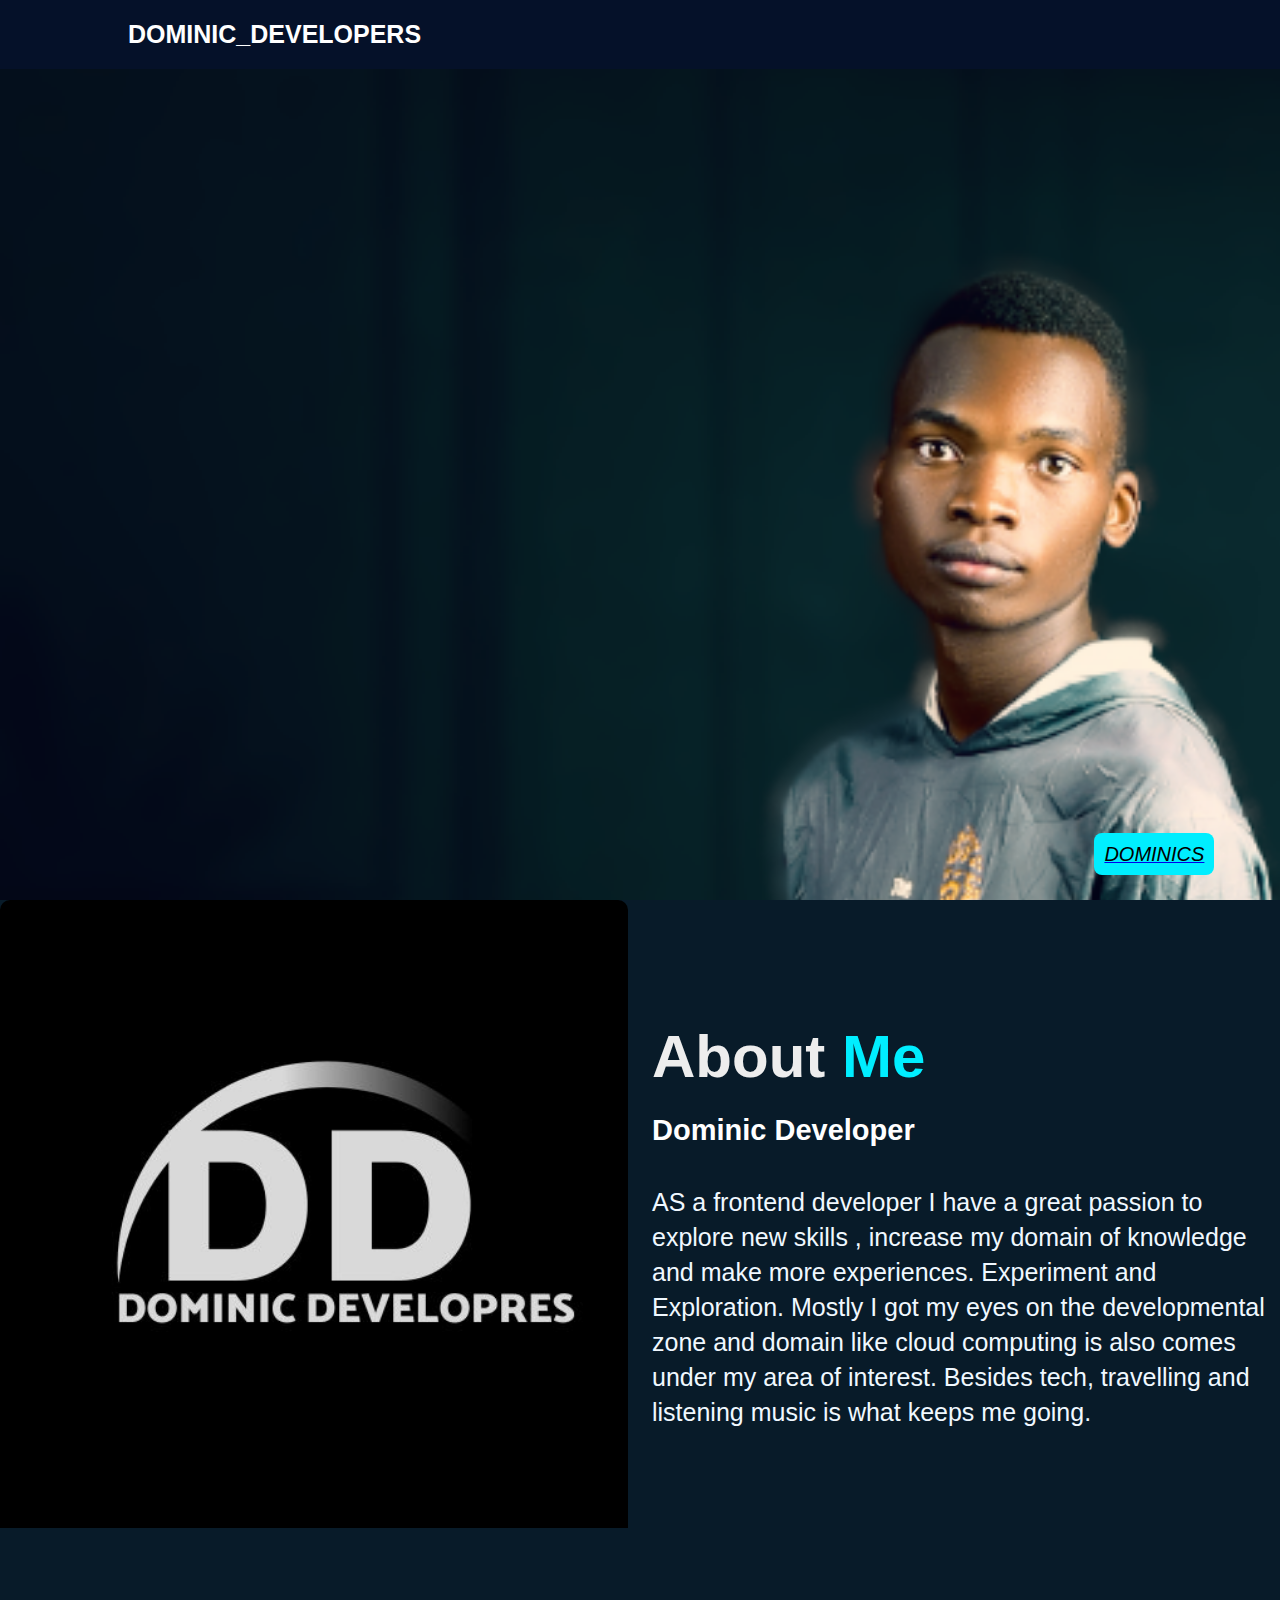
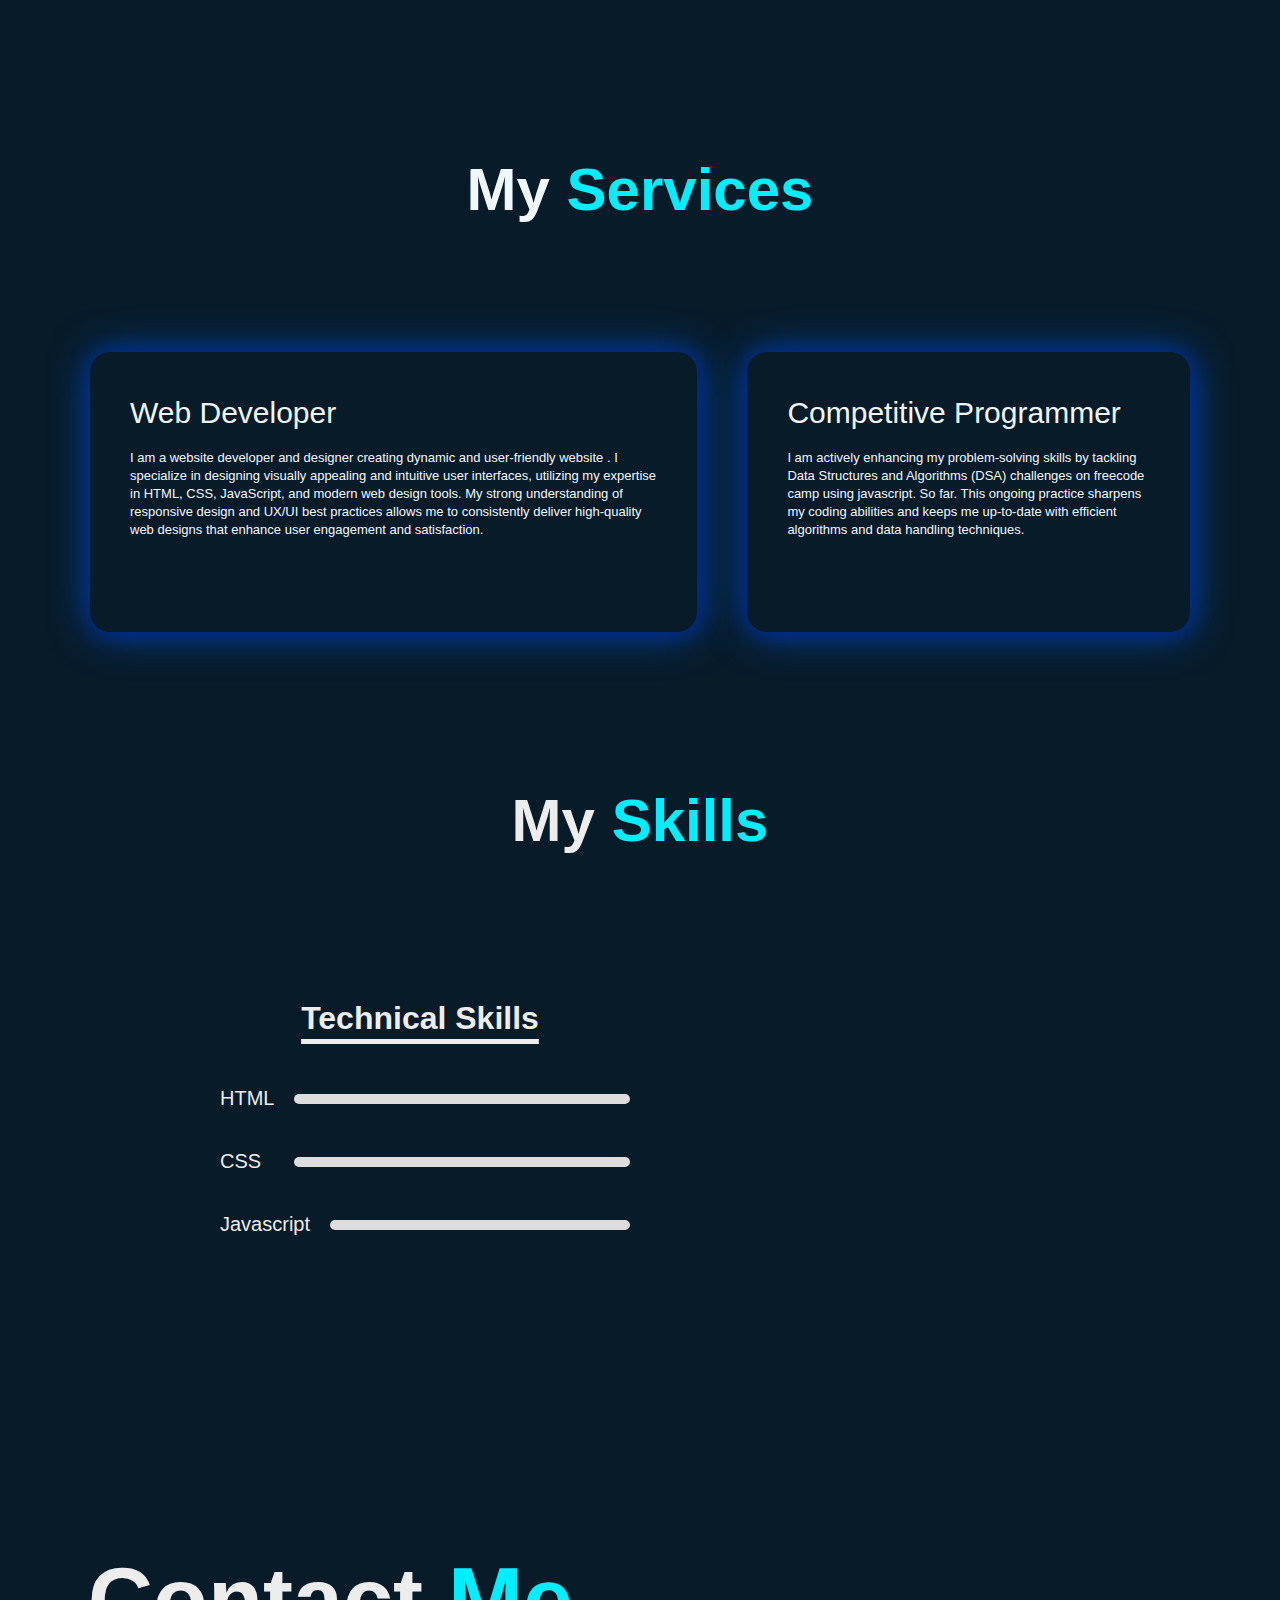
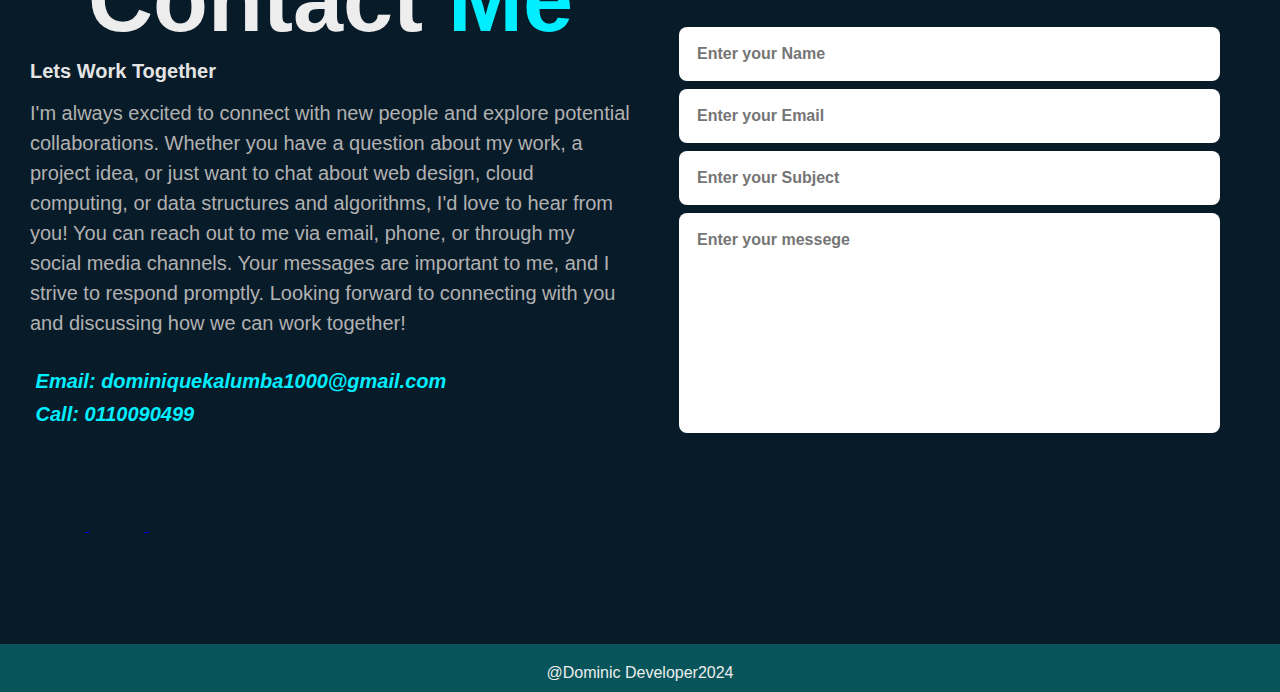
==== index.html @ 76bc1e03 "Rename bigweb.html to index.html" ====
<!DOCTYPE html>
<html lang="en">
<head>
    <meta charset="UTF-8">
    <meta name="viewport" content="width=device-width, initial-scale=1.0">
    <title>Portfolio</title>
    <link href="styles.css" rel="stylesheet">
   
    <link rel="stylesheet" href="https://cdnjs.cloudflare.com/ajax/libs/font-awesome/4.7.0/css/font-awesome.min.css">   
    
</head>
<body>
    <div id="media">
    <header class="header1">
        <a href="#" class="logo1">DOMINIC_DEVELOPERS</a>
        
        <nav class="navbar">
            <a href="#" class="top1" style="--i:1" class="active">Home</a>
            <a href="#about" style="--i:2">About</a>
            <a href="#skills" style="--i:3">Skill</a>
            <a href="#services" style="--i:5">Services</a>
            <a href="#contact" style="--i:7">Contact</a>
        </nav>
    </header>
    <section class="home">
        <div class="home-content">
            <h3>Hello, It's Me</h3>
            <h1>Dominic Kalumba</h1>
            <h3>And I'm a <span id="element">FRONTEND DEVELOPER</span></h3>
                <p>
                    I deal with web development and web designing!
                </p>
            <div class="home-sci">
                
                <a href="https://web.facebook.com/profile.php?id=61552844376816" style="--i:6"><i href="#" class="fa fa-facebook"></i> </a>
                <a href="https://www.instagram.com/dominic94772/" style="--i:7"><i href="#" class="fa fa-instagram"></i> </a>
                <a href="https://www.linkedin.com/in/dominic-kalumba-1a63a830b/" style="--i:8"><i href="#" class="fa fa-linkedin"> </i></a>
                <a href="https://x.com/dominic94966061" style="--i:10"><i href="#" class="fa fa-twitter"></i> </a>
            </div>
            <a href="https://github.com/DOMINICKALUMBA" class="btn-box">GITHUB</a>
        </div>  
    <span class="home-imgHover"></span>    
    </section>
    <section class="about" id="about">
        <div class="about-img">
            <img src="images/Black Grey Simple Modern Name Logo.jpg">
        </div>
        <div class="about-text">
            <h2>About <span>Me</span></h2>
            <h4>Dominic Developer</h4>
            <p>
            AS a frontend developer I have a great passion to explore new skills , increase my domain of knowledge and make more experiences. Experiment and Exploration. Mostly I got my eyes on the developmental zone and domain like cloud computing is also comes under my area of interest. Besides tech, travelling  and listening music is what keeps me going.
            </p>
            <a href="tiktok.com/@dominic_developers" class="btn-box">Welcome To My TikTok</a>
        </div>
    </section>
    <section class="services">
        <div class="services" id="services">
            <div class="container">
                <h1 class="sub-title">My <span>Services</span></h1>
                <div class="services-list">
                    <div>
                        <i class='bx bx-code' style='color:#00eeff' ></i>
                        <h2>Web Developer</h2>
                        <p>I am a website developer and designer creating dynamic and user-friendly website . I specialize in designing visually appealing and intuitive user interfaces, utilizing my expertise in HTML, CSS, JavaScript, and modern web design tools. My strong understanding of responsive design and UX/UI best practices allows me to consistently deliver high-quality web designs that enhance user engagement and satisfaction.</p>
                        <a href="#" class="read">Read More</a>
                    </div>
                  
                    <div>
                        <i class='bx bxl-apple' style='color:#00eeff' ></i>
                        <h2>Competitive Programmer</h2>
                        <p>I am actively enhancing my problem-solving skills by tackling Data Structures and Algorithms (DSA) challenges on freecode camp using javascript. So far. This ongoing practice sharpens my coding abilities and keeps me up-to-date with efficient algorithms and data handling techniques.</p>
                        <a href="#" class="read">Read More</a>
                    </div>
                </div>
            </div>
        </div>
    </section>
    <h1 class="sub-title">My <span>Skills</span></h1>
    <section class="skills">
        <div class="container1" id="skills">
            <h1 class="heading1">Technical Skills</h1>
            <div class="Technical-bars">
                <div class="bar"><i class='bx bxl-html5' style='color:#c95d2e'  ></i>
                    <div class="info">
                        <span>HTML</span>
                    </div>
                    <div class="progess-line html">
                        <span></span>
                    </div>
                </div>
                <div class="bar"><i class='bx bxl-css3' style='color:#147bbc'  ></i>
                    <div class="info">
                        <span>CSS</span>
                    </div>
                    <div class="progess-line css">
                        <span></span>
                    </div>
                </div>
                <div class="bar"><i class='bx bxl-javascript' style='color:#b0bc1e'  ></i>
                    <div class="info">
                        <span>Javascript</span>
                    </div>
                    <div class="progess-line javascript">
                        <span></span>
                    </div>
                </div>
               
                    <div class="progess-line cplus">
                        <span></span>
                    </div>
                </div>
            </div>
        </div>
      
    </section>
    
                       

        </div>
    </section>
    <section class="contact" id="contact">
        <div class="contact-text">
            <h2>Contact<span> Me</span></h2>
            <h4>Lets Work Together</h4>
            <p>I'm always excited to connect with new people and explore potential collaborations. Whether you have a question about my work, a project idea, or just want to chat about web design, cloud computing, or data structures and algorithms, I'd love to hear from you! You can reach out to me via email, phone, or through my social media channels. Your messages are important to me, and I strive to respond promptly. Looking forward to connecting with you and discussing how we can work together!</p>
            <div class="contact-list">
                <li><i class="bx bxs-send" style="color:#00eeff;">&nbsp;Email: dominiquekalumba1000@gmail.com</i></li>
                <li><i class="bx bxs-phone" style="color:#00eeff;">&nbsp;Call: 0110090499</i></li>
            </div>
            <div class="contact-icons">
                
                    <a href="https://web.facebook.com/profile.php?id=61552844376816" style="--i:6"><i href="#" class="fa fa-facebook"></i> </a>
                    <a href="https://www.instagram.com/dominic94772/" style="--i:7"><i href="#" class="fa fa-instagram"></i> </a>
                    <a href="https://www.linkedin.com/in/dominic-kalumba-1a63a830b/" style="--i:8"><i href="#" class="fa fa-linkedin"> </i></a>
                    <a href="https://x.com/dominic94966061" style="--i:10"><i href="#" class="fa fa-twitter"></i> </a>
                </div>
        </div>
        <div class="contact-form">
            <form action="">
                <input type="" placeholder="Enter your Name" required>
                <input type="email" placeholder="Enter your Email" required>
                <input type="" placeholder="Enter your Subject">
                <textarea name="" type="" cols="40" rows="10" placeholder="Enter your messege"required></textarea>
            <input type="submit" value="submit" class="send"> 
            </form>
        </div>
    </section>
    <div class="last-text">
        <p>@Dominic Developer2024</p>
    </div>
    <a href="#" class="top"><i class='bx bx-up-arrow-alt' style='color:#000'  >DOMINICS</i></a>
</div>
</body>
</html>
---- styles.css ----
* {
    margin: 0;
    padding: 0;
    box-sizing: border-box;
    font-family: 'poppins', sans-serif;
    scroll-behavior: smooth;
}

body {
    color: #ededed;
    background: #081b29;
}

.header1 {
    position: fixed;
    top: 0;
    width: 100%;
    padding: 20px 10%;
    background: #051129;
    display: flex;
    justify-content: space-between;
    align-items: center;
    z-index: 100;
   
}

.logo1 {
    position: relative;
    font-size: 25px;
    color: #fff;
    text-decoration: none;
    font-weight: 600;
    cursor: default;
}

.navbar a {
    display: inline-block;
    font-size: 25px;
    color: #fff;
    text-decoration: none;
    font-weight: 500;
    margin-left: 35px;
    transition: 0.3s;
    opacity: 0;
    animation: slideTop .5s ease forwards;
    animation-delay: calc(.2s * var(--i));
}

.navbar a:hover {
    color: #0ef;
    font-size: 28px;
    font-weight: bold;
}

.home {
    position: relative;
    width: 100%;
    justify-content: space-between;
    height: 100vh;
    background: url(images/st3.png) no-repeat;
    background-size: cover;
    background-position: right;
    display: flex;
    align-items: center;
    padding: 70px 10% 0;
}

.home-content {
    max-width: 600px;
}

.home-content h3 {
    font-size: 32px;
    font-weight: 700;
    opacity: 0;
    animation: slideBottom 1s ease forwards;
    animation-delay: 0.7s;
}

.home-content h3 span {
    color: cyan;
}

.home-content h3:nth-of-type(2) {
    margin-bottom: 30;
    animation: slideTop 1s ease forwards;
    animation-delay: .7s;
}

.home-content h1 {
    font-size: 56px;
    font-weight: 700;
    margin: -3px 0;
    opacity: 0;
    animation: slideRight 1s ease forwards;
    animation-delay: 1s;
}

.home-content p {
    font-size: 20px;
    opacity: 0;
    animation: slideLeft 1s ease forwards;
    animation-delay: 1s;
}

.home-sci a {
    display: inline-flex;
    justify-content: center;
    align-items: center;
    width: 40px;
    height: 40px;
    background: transparent;
    border: 2px solid #0ef;
    border-radius: 50%;
    font-size: 20px;
    color: #0ef;
    text-decoration: none;
    margin: 30px 15px 30px 0;
    transition: 0.5s ease;
    opacity: 0;
    animation: slideLeft 1s ease forwards;
    animation-delay: calc(.2s * var(--i));
}

.home-sci a:hover {
    background-color: #0ef;
    color: #081b29;
    box-shadow: 0 0 20px #0ef;
}

.btn-box {
    display: inline-block;
    padding: 12px 28px;
    background: #0ef;
    border-radius: 16px;
    color: #081b29;
    letter-spacing: 1px;
    text-decoration: none;
    font-weight: bold;
    opacity: 0;
    animation: slideTop 1s ease forwards;
    animation-delay: 2s;
    box-shadow: 0 0 5px #0ef, 0 0 25px #0ef;
}

.btn-box:hover {
    box-shadow: 0 0 5px cyan, 0 0 25px cyan, 0 0 50px cyan, 0 0 100px cyan, 0 0 200px cyan;
}

.about{
    display: grid;
    grid-template-columns: repeat(2,1fr);
     justify-content: center; 
    align-items: center;
    flex-direction: column; 
    gap: 1.5rem;
    /*padding-bottom: 6rem; */
}
.about-img img{
    padding-bottom: 20%;
    max-width: 630px;
    height: auto;
    width: 100%;
    border-radius: 10px;
}
.about-text h2{
    font-size: 60px;

}
.about-text h2 span{
    color: #0ef;

}
.about-text h4 {
    font-size: 29px;
    font-weight: 600;
    color: white;
    line-height: 1.7;
    margin: 15px 0px 30px;
}

.about-text p{
    color: aliceblue;
    font-size: 25px;
    line-height: 1.4;
    margin-bottom: 4rem;
    padding-right: 8px;
}

.container
{
    padding: 90px;
}

#services
{
    color: aliceblue;
    font-size: 25px;
    line-height: 1.4;
    margin-bottom: 4rem;
}

.sub-title{
    text-align: center;
    font-size: 60px;
    padding-bottom: 70px;
}

.sub-title span{
    color: #0ef;
}

.services-list
{
    display: flex;
    /* grid-template-columns: repeat(auto-fit,minmax(259px,1fx)); */
    grid-gap: 50px;
    margin-top: 50px;
}
.services-list div{
    background-color: transparent;
    padding: 40px;
    font-size: 13px;
    border-right: 10px;
    border-radius: 20px;
    transition: background 0.5s, transform .5s;
    box-shadow: 1px 1px 20px #012290f7, 1px 1px 40px #0053b8f7;   
}
.services-list div:hover{
    transform: translateY(-25px);
}
.services-list div i{
    font-size: 50px;
    margin-bottom: 30px;
}

.services-list div h2{
    font-size: 30px;
    font-weight: 500;
    margin-bottom: 15px;
}
.services-list div a{
    text-decoration: none;
    color: black;
    font-size: 12px;
    margin-top: 12px;
    display: inline-block;
}
.read
{
    display: inline-block;
    background: #0ef;
    padding: 12px 28px;
    border-radius: 40px;
    font-size: 16px;
    color: #081b29;
    letter-spacing: 1px;
    text-decoration: none;
    font-weight: 600;
    opacity: 0;
    animation: slideTop 1s ease forwards;
    animation-delay: 2s;
    box-shadow: 0 0 5px #0ef, 0 0 25px #0ef; 
}
.read:hover
{
    background-color: #0ef;
    color: #081b29;
    box-shadow: 0 0 5px cyan, 0 0 25px cyan, 0 0 50px cyan, 0 0 100px cyan, 0 0 200px cyan;
}

section{
    display: flex;
    flex-wrap: wrap;
}

@keyframes showText
{
    100%{
        opacity: 1;
    }
}



@keyframes animate-bars
{
    100%{
        stroke-dashoffset: -1;
    }
}
.path
{
    stroke-width: 10;
    stroke: #0ef;
    fill: transparent;
    stroke-dasharray: 502;
    stroke-dashoffset: 502;
    stroke-linecap: round;
}


section{
    display: flex;
    flex-wrap: wrap;

}

@keyframes slideRight {
    0% {
        transform: translateX(-100px);
        opacity: 0;
    }

    100% {
        transform: translateX(0px);
        opacity: 1;
    }
}

@keyframes slideLeft {
    0% {
        transform: translateX(100px);
        opacity: 0;
    }

    100% {
        transform: translateX(0px);
        opacity: 1;
    }
}

@keyframes slideTop {
    0% {
        transform: translateY(100px);
        opacity: 0;
    }

    100% {
        transform: translateY(0px);
        opacity: 1;
    }
}

@keyframes slideBottom {
    0% {
        transform: translateY(-100px);
        opacity: 0;
    }

    100% {
        transform: translateY(0px);
        opacity: 1;
    }
}


.container1{
    width: 600px;
    height: 500px;
    padding: 75px 90px;
    margin-left: 120px;
}

.heading1{
    text-align: center;
    text-decoration: underline;
    text-underline-offset: 10px;
    text-decoration-thickness: 5px;
    margin-bottom: 50px;
}

.Technical-bars .bar {
    display: flex;
    align-items: center;
    margin-bottom: 15px;
    margin-top: 40px;
}

.Technical-bars .bar .info {
    flex: 1;
    display: flex;
    align-items: center;
}

.Technical-bars .bar .info span {
    margin-left: 10px;
    font-size: 20px;
}

.Technical-bars .bar .progess-line {
    position: relative;
    width: 80%;
    height: 10px;
    background: #ddd;
    border-radius: 5px;
    overflow: hidden;
    margin-left: 20px;
}

.Technical-bars .bar .progess-line span {
    display: block;
    height: 100%;
    background: #00eeff;
    width: 0;
    animation: loadProgress 2s forwards;
}

.Technical-bars .bar .progess-line.html span {
    background: #c95d2e;
}

.Technical-bars .bar .progess-line.css span {
    background: #147bbc;
}

.Technical-bars .bar .progess-line.javascript span {
    background: #b0bc1e;
}

.Technical-bars .bar .progess-line.react span {
    background: #69bcbc;
}

.Technical-bars .bar .progess-line.cplus span {
    background: rgba(0, 0, 255, 0.551);
}

@keyframes loadProgress {
    from { width: 0; }
    to { width: 80%;  }
}
.radial-bar .percentage
{
    position: absolute;
    top: 50%;
    left: 50%;
    transform: translate(-50%, -50%);
    font-size: 17px;
    font-weight: 500;
    animation: showText 0.5s 1s linear forwards;
    opacity: 0;
}

.radial-bar .about-text{
    width: 100%;
    position: absolute;
    text-align: center;
    left: 50%;
    bottom: -5px;
    transform: translateX(-50px);
    font-size: 17px;
    font-weight: 500;
    animation: showText 0.5s 1s linear forwards;
    opacity: 0;
}

.main-text
{
    padding-top: 130px;
    margin-top: 150px;
}

.main-text h2{
    font-size: 60px;
    line-height: 1;
    text-align: center;
}
.main-text h2 span{
    color: #00eeff;
}


.row{
    position: relative;
    overflow: hidden;
    border-radius: 8px;
    cursor: pointer;
    margin-right: 40px;
    margin-bottom: 150px;
}

.row img{
  border-radius: 8px;
    display: block;
    transition: transform 0.5s;
   width: 100%;}


.row:hover img{
    transform: scale(1,1);
}
.row:hover .layer{
    height: 100%;
}
.contact
{
    display: grid;
    grid-template-columns: repeat(2,1fr);
    align-items: center;
    gap: 3rem;
    padding-left: 30px;
    margin-top: 130px;
}
.contact-text h2{
    font-size: 90px;
    line-height: 1;
    text-align: center;
}
.contact-text h2 span
{
    color: #00eeff;
}
.contact-text h4{
    margin: 15px 0;
    color: rgb(228,228,228);
    font-size: 20px;
    font-weight: 600;   
}
.contact-text p{
    color: rgb(177,177,177);
    font-size: 20px;
    line-height: 30px;
    margin-bottom: 2rem;
}
.contact-list{
    margin-bottom: 3rem;
}
.contact-list li{
    margin-bottom: 10px;
    display: block;
}
.contact-list i{
    display: inline-block;
    color: #00eeff;
    font-size: 20px;
    font-weight: 600;
    transition: all .40s ease;
}
.contact-list li a:hover{
    transform: scale(1.01)translateY(-5px);
    color: #00eeff;
}
.contact-icons i{
    display: inline-flex;
    justify-content: center;
    align-items: center;
    width: 40px;
    height: 40px;
    background: transparent;
    border: 2px solid #00eeff;
    border-radius: 50%;
    font-size: 20px;
    color: #0ef;
    text-decoration: none;
    margin: 30px 15px 30px 0;
    transition: 0.5s ease;
    opacity: 0;
    animation: slideLeft 1s ease forwards;
    animation-delay: calc(0.2s * var(--i));
}
.contact-icons i:hover{
    background: #0ef;
    color: #000;
    box-shadow: 0 0 20px #0ef;
}
.contact-form form{
    position: relative;
}
.contact-form form input,form textarea{
    border: none;
    outline: none;
    width: 90%;
    padding: 18px;
    background: white;
    color: #000;
    font-size: 1rem;
    font-weight: 600;
    margin-bottom: 0.5rem;
    border-radius: 0.5rem;
}
.contact-form form .send{
    display: inline-block;
    background: #0ef;
    padding: 14px 60px;
    border-radius: 40px;
    font-size: 18px;
    color: #081b29;
    letter-spacing: 1px;
    text-decoration: none;
    font-weight: 600;
    opacity: 0;
    animation: slideTop 1s ease forwards;
    animation-delay: 2s;
    box-shadow: 0 0 5px #0ef, 0 0 25px #0ef; 
}
.contact-form textarea
{
   resize: none;
   height: 220px;
}
.contact-form form .send:hover
{
    background-color: #0ef;
    color: #081b29;
    box-shadow: 0 0 5px cyan, 0 0 25px cyan, 0 0 50px cyan, 0 0 100px cyan, 0 0 200px cyan;
}

.last-text p
{
    width: 100%;
    text-align: center;
    padding: 20px ;
    background: rgb(7,85,91);
    font-weight: 300;
    margin-top: 70px;
    height: 3em;
}
.top
{
    position: fixed;
    bottom: 2.1rem;
    right: 4.1rem;
}
.top i{
    color: #000;
    background: #0ef;
    font-size: 20px;
    padding: 10px;
    border-radius: 0.5rem;  
}




/* Add Media Queries for Mobile Devices */
@media (max-width: 768px) {
    .header1 {
        padding: 1px 5%;
    }

    .logo1 {
        font-size: 12px;
    }

    .navbar a {
        font-size: 20px;
        margin-left: 20px;
    }

    .home {
        flex-direction: column;
        align-items: center;
        padding: 50px 5%;
    }

    .home-content h3 {
        font-size: 24px;
    }

    .home-content h1 {
        font-size: 40px;
    }

    .home-content p {
        font-size: 16px;
    }

    .home-sci a {
        width: 30px;
        height: 30px;
        font-size: 16px;
        margin: 20px 10px 20px 0;
    }

    .btn-box {
        padding: 10px 20px;
        font-size: 16px;
    }

    .about {
        grid-template-columns: 1fr;
        gap: 1rem;
    }

    .about-text h2 {
        font-size: 40px;
    }

    .about-text h4 {
        font-size: 20px;
    }

    .about-text p {
        font-size: 18px;
    }

    .container {
        padding: 50px;
    }

    .sub-title {
        font-size: 40px;
    }

    .services-list {
        flex-direction: column;
    }

    .services-list div {
        margin-bottom: 20px;
    }

    .contact {
        grid-template-columns: 1fr;
        padding-left: 10px;
    }

    .contact-text h2 {
        font-size: 60px;
    }

    .contact-text h4,
    .contact-text p {
        font-size: 18px;
    }

    .contact-form form input,
    .contact-form form textarea {
        width: 100%;
        padding: 15px;
    }

    .contact-form textarea {
        height: 150px;
    }

    .container1 {
        width: 100%;
        padding: 50px;
        margin-left: 0;
    }

    .Technical-bars .bar .info span {
        font-size: 18px;
    }

    .Technical-bars .bar .progess-line {
        width: 70%;
    }

    .contact-icons i {
        width: 30px;
        height: 30px;
        font-size: 16px;
        margin: 20px 10px 20px 0;
    }

    .main-text h2 {
        font-size: 40px;
    }

    .contact-list i {
        font-size: 16px;
    }

    .contact-list li {
        font-size: 18px;
    }

    .row {
        margin-right: 0;
        margin-bottom: 20px;
    }

    .last-text p {
        font-size: 16px;
    }

    .top {
        bottom: 1.5rem;
        right: 2.5rem;
    }

    .top i {
        font-size: 16px;
        padding: 8px;
    }
}
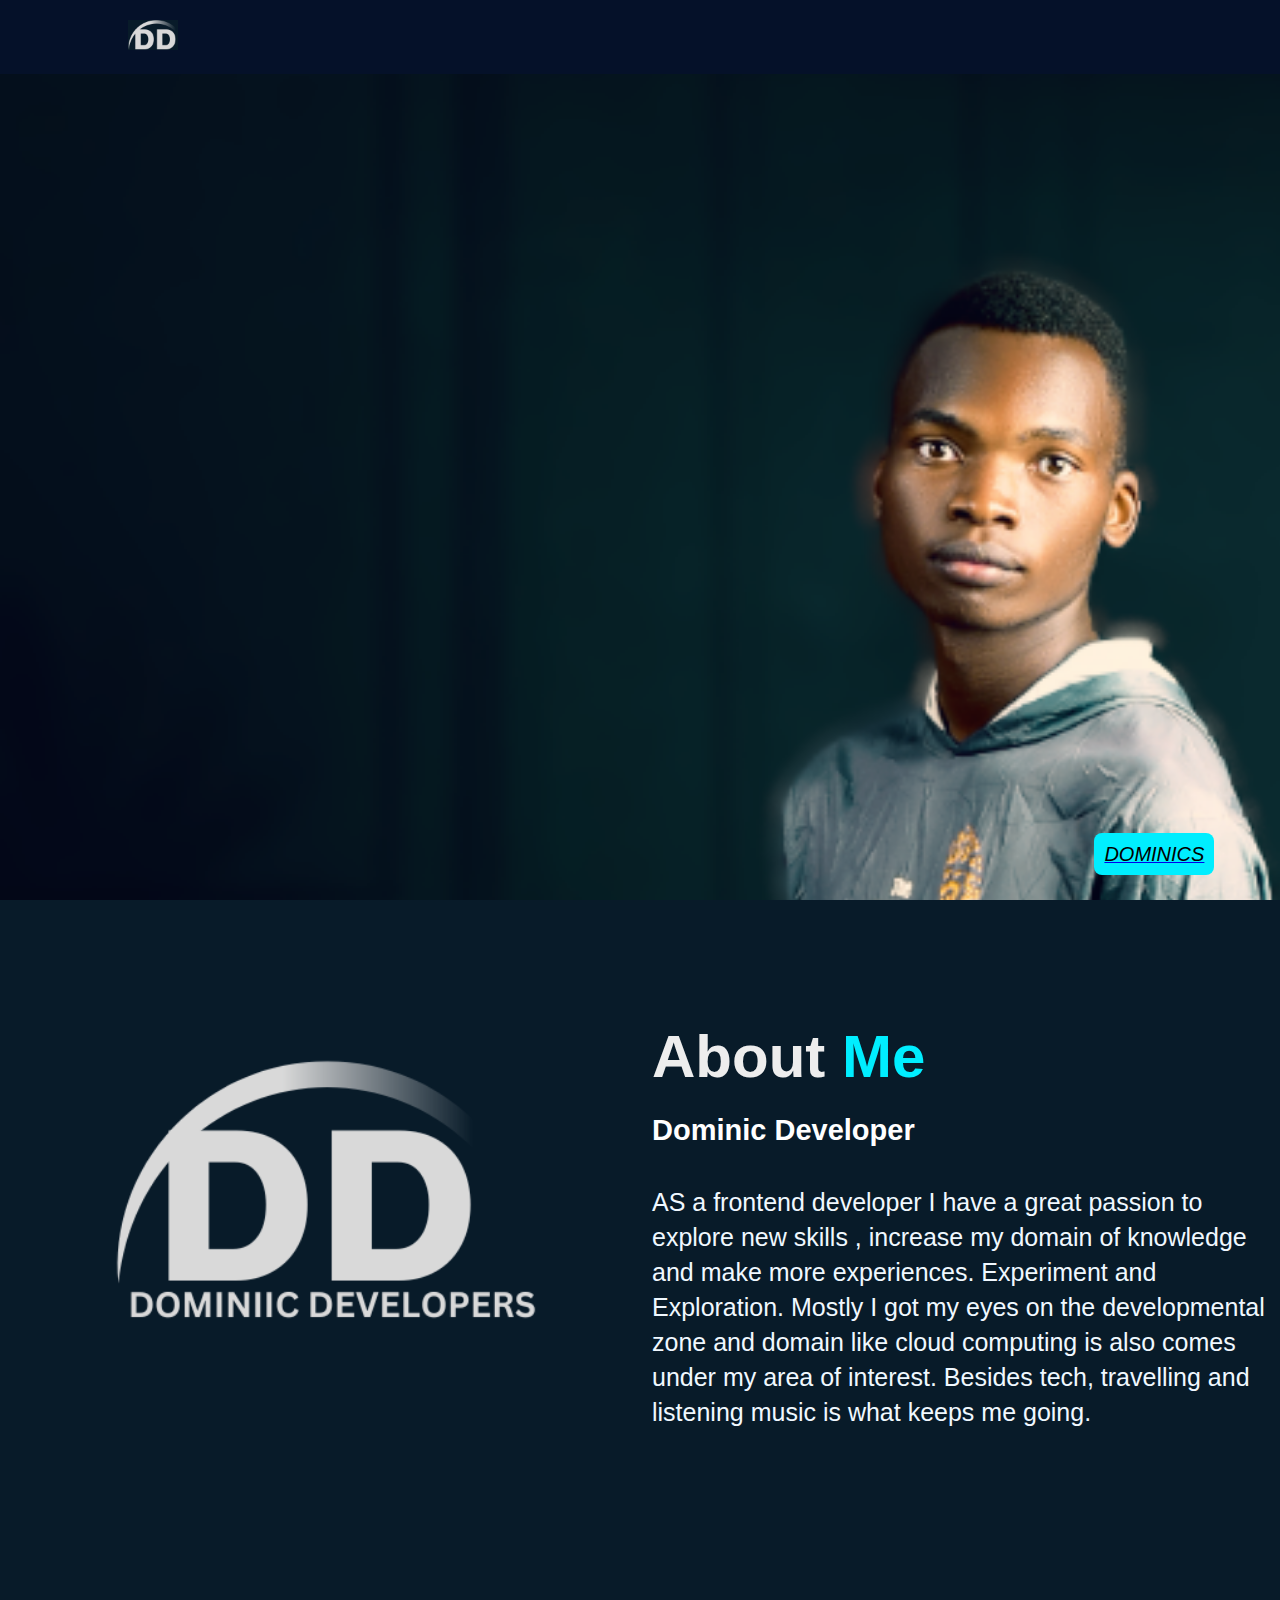
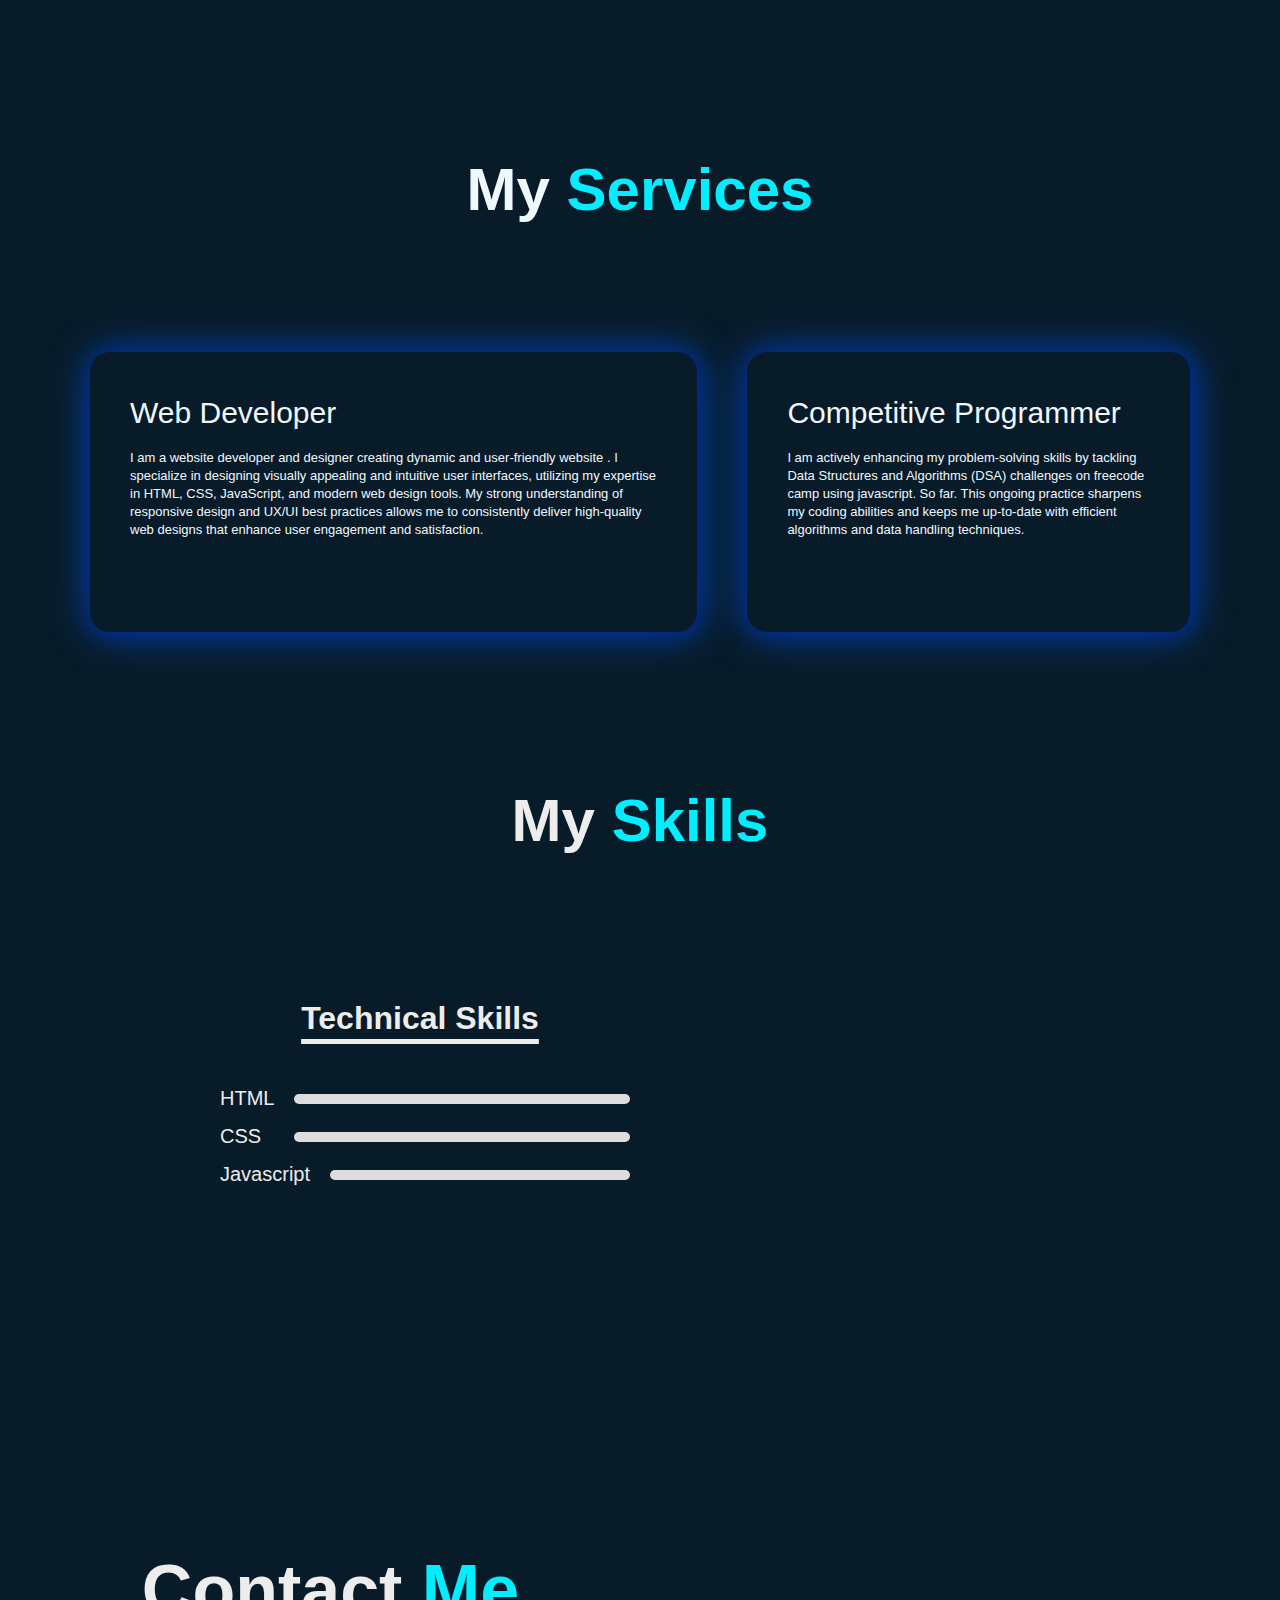
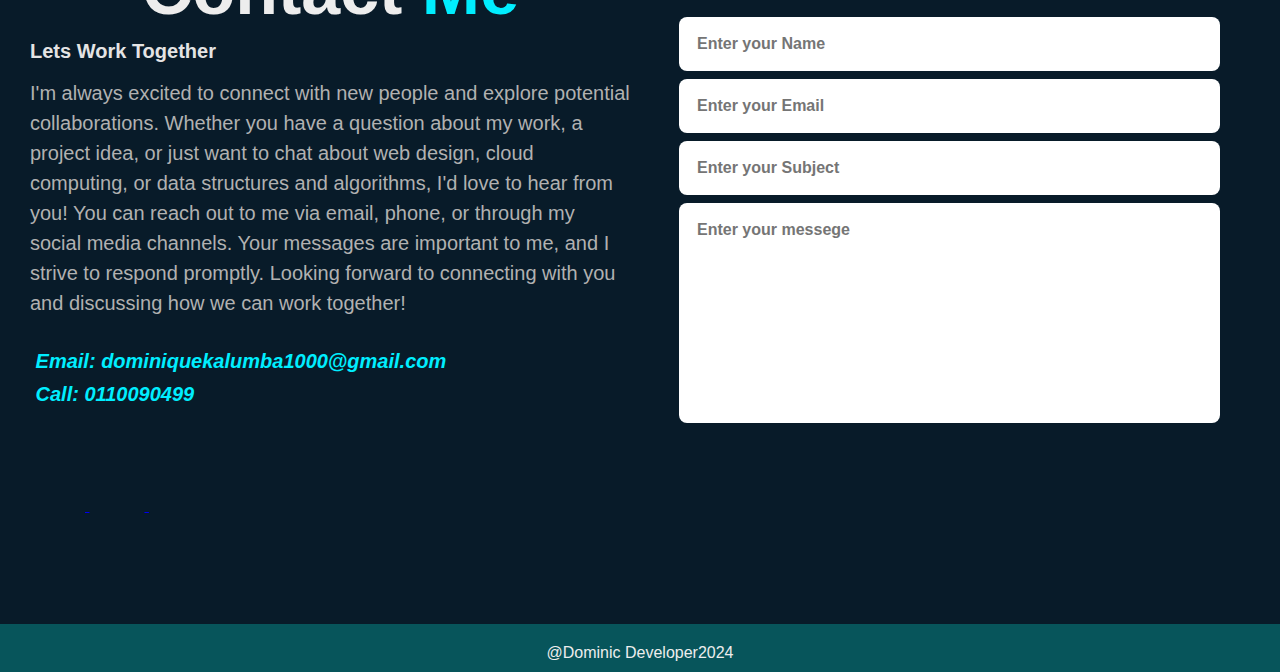
==== commit 0f54b6f3: "aligning the navbars to make it responisive on mobile phone" ====
--- a/index.html
+++ b/index.html
@@ -12,7 +12,7 @@
 <body>
     <div id="media">
     <header class="header1">
-        <a href="#" class="logo1">DOMINIC_DEVELOPERS</a>
+        <a href="#" class="logo1"><img src="images/prologo.png" height="30px"></a>
         
         <nav class="navbar">
             <a href="#" class="top1" style="--i:1" class="active">Home</a>
@@ -43,7 +43,7 @@
     </section>
     <section class="about" id="about">
         <div class="about-img">
-            <img src="images/Black Grey Simple Modern Name Logo.jpg">
+            <img src="images/prologo2.png">
         </div>
         <div class="about-text">
             <h2>About <span>Me</span></h2>
@@ -121,7 +121,7 @@
     </section>
     <section class="contact" id="contact">
         <div class="contact-text">
-            <h2>Contact<span> Me</span></h2>
+            <h2 style="font-size: 70px;">Contact<span> Me</span></h2>
             <h4>Lets Work Together</h4>
             <p>I'm always excited to connect with new people and explore potential collaborations. Whether you have a question about my work, a project idea, or just want to chat about web design, cloud computing, or data structures and algorithms, I'd love to hear from you! You can reach out to me via email, phone, or through my social media channels. Your messages are important to me, and I strive to respond promptly. Looking forward to connecting with you and discussing how we can work together!</p>
             <div class="contact-list">
--- a/styles.css
+++ b/styles.css
@@ -26,10 +26,6 @@
 
 .logo1 {
     position: relative;
-    font-size: 25px;
-    color: #fff;
-    text-decoration: none;
-    font-weight: 600;
     cursor: default;
 }
 
@@ -374,7 +370,7 @@
     display: flex;
     align-items: center;
     margin-bottom: 15px;
-    margin-top: 40px;
+    margin-top: 0;
 }
 
 .Technical-bars .bar .info {
@@ -632,16 +628,15 @@
 
 
 
-
 /* Add Media Queries for Mobile Devices */
 @media (max-width: 768px) {
     .header1 {
-        padding: 1px 5%;
-    }
-
-    .logo1 {
-        font-size: 12px;
-    }
+        padding: 10px 5%;
+    }
+
+    /*.logo1 {
+       
+    }*/
 
     .navbar a {
         font-size: 20px;
@@ -656,6 +651,7 @@
 
     .home-content h3 {
         font-size: 24px;
+        margin-top: 20px;
     }
 
     .home-content h1 {
@@ -696,11 +692,12 @@
     }
 
     .container {
-        padding: 50px;
+        padding: 15px;
     }
 
     .sub-title {
         font-size: 40px;
+        text-align: left;
     }
 
     .services-list {
@@ -714,10 +711,11 @@
     .contact {
         grid-template-columns: 1fr;
         padding-left: 10px;
+        margin-top: -10rem;
     }
 
     .contact-text h2 {
-        font-size: 60px;
+        font-size: 30px;
     }
 
     .contact-text h4,
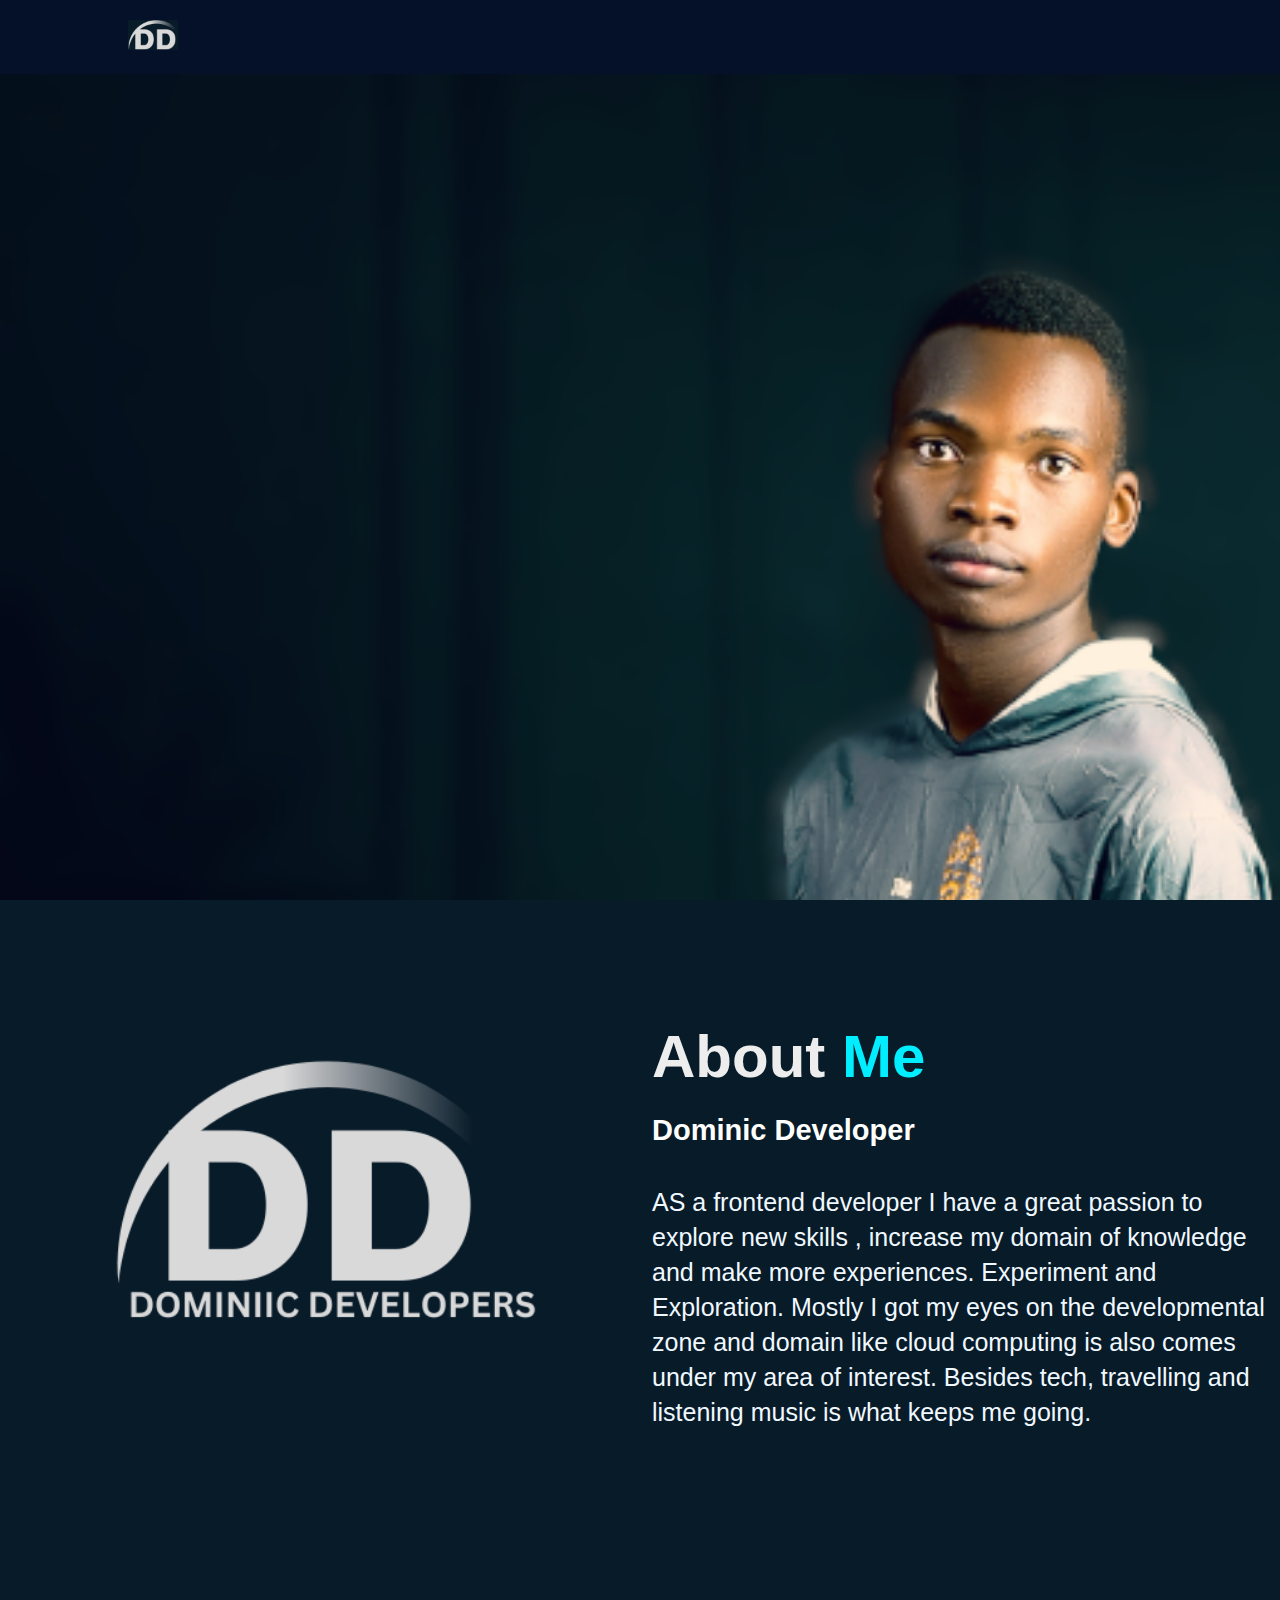
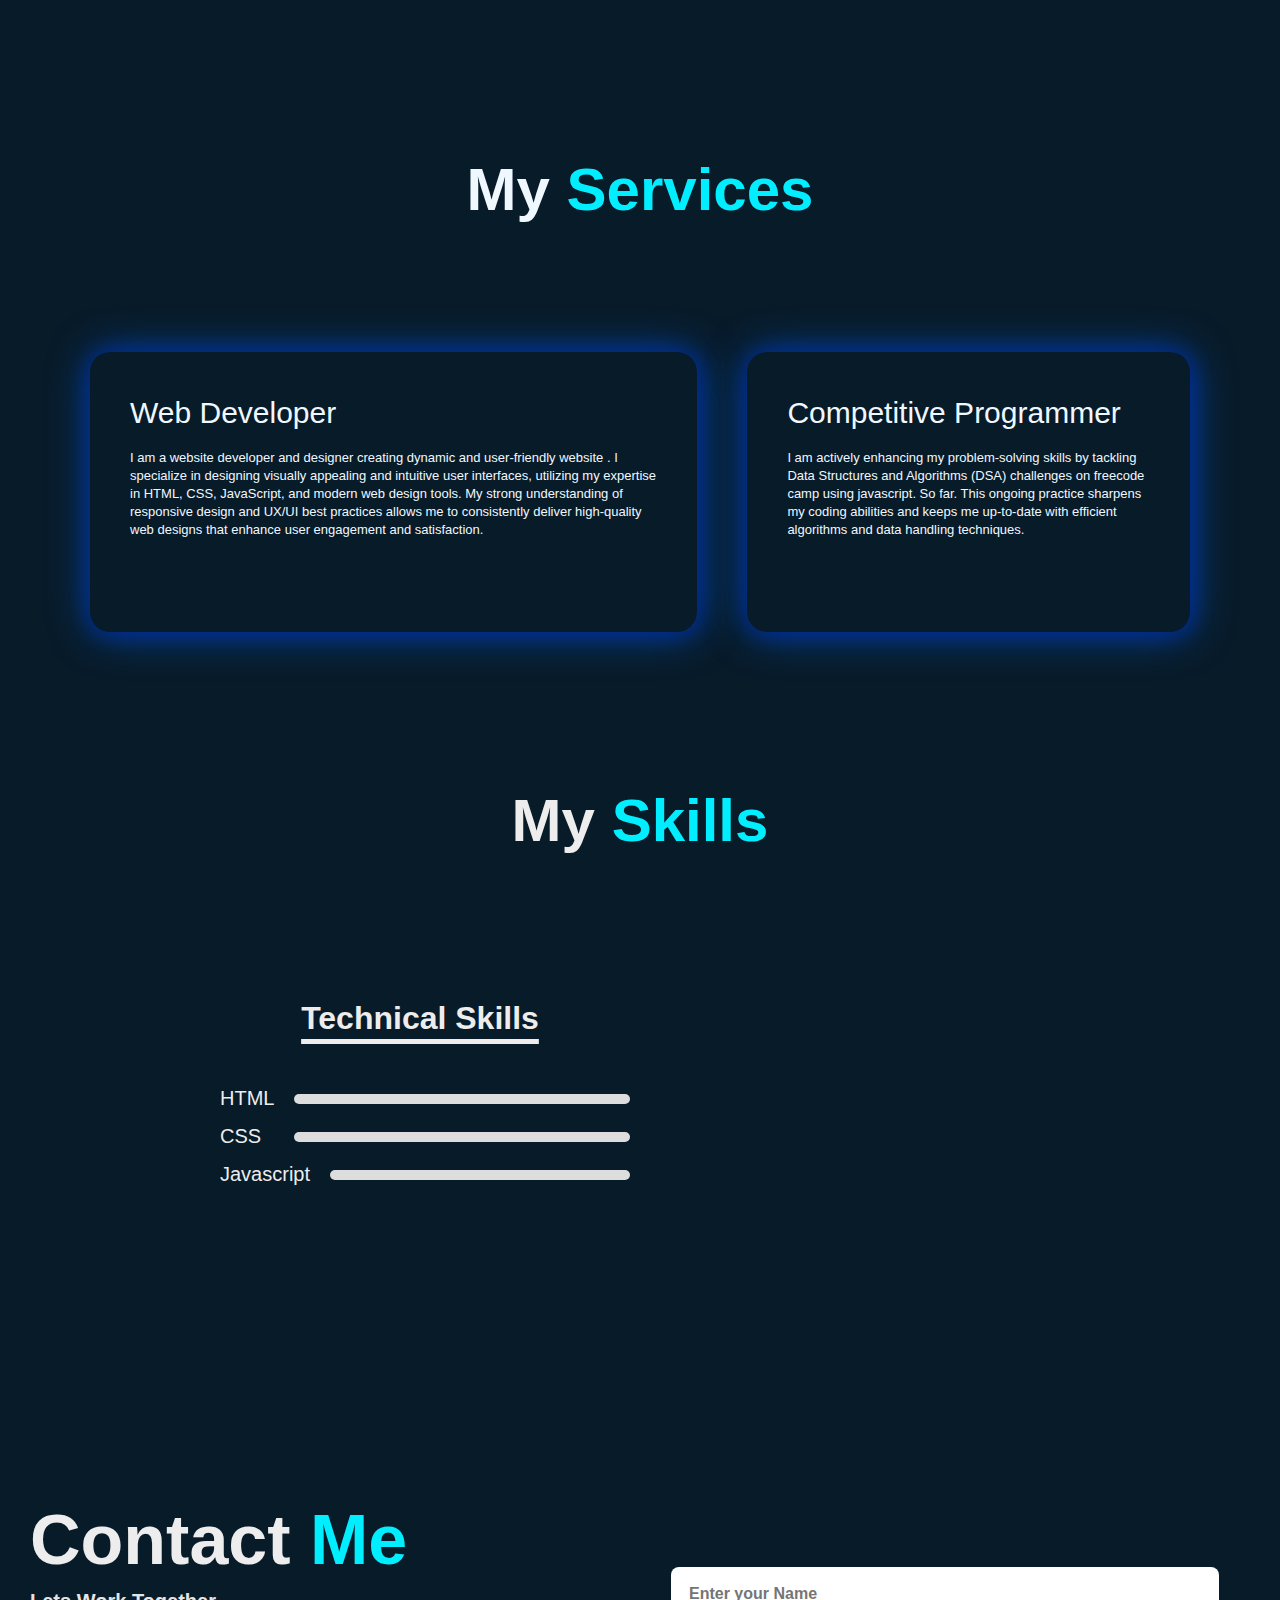
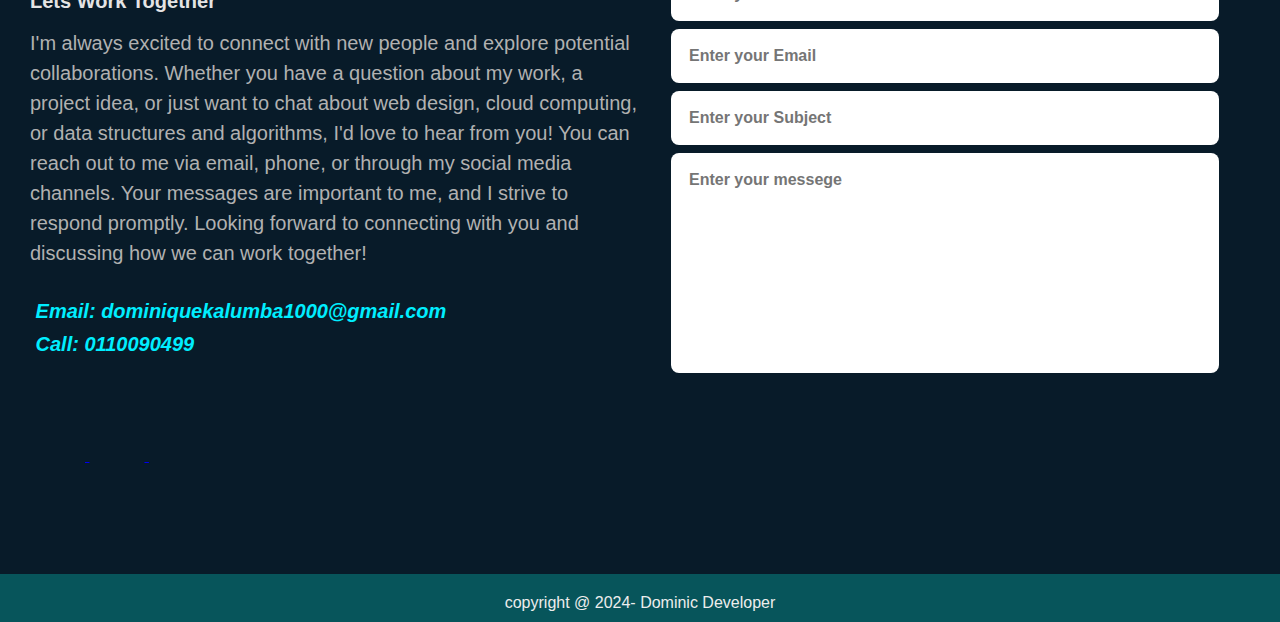
==== commit 967938df: "making the website more responsive on phone" ====
--- a/index.html
+++ b/index.html
@@ -20,7 +20,9 @@
             <a href="#skills" style="--i:3">Skill</a>
             <a href="#services" style="--i:5">Services</a>
             <a href="#contact" style="--i:7">Contact</a>
+           
         </nav>
+       
     </header>
     <section class="home">
         <div class="home-content">
@@ -147,9 +149,9 @@
         </div>
     </section>
     <div class="last-text">
-        <p>@Dominic Developer2024</p>
+        <p>copyright @ 2024- Dominic Developer</p>
     </div>
-    <a href="#" class="top"><i class='bx bx-up-arrow-alt' style='color:#000'  >DOMINICS</i></a>
+  
 </div>
 </body>
 </html>
--- a/styles.css
+++ b/styles.css
@@ -41,6 +41,7 @@
     animation: slideTop .5s ease forwards;
     animation-delay: calc(.2s * var(--i));
 }
+
 
 .navbar a:hover {
     color: #0ef;
@@ -494,14 +495,14 @@
     display: grid;
     grid-template-columns: repeat(2,1fr);
     align-items: center;
-    gap: 3rem;
+    gap: 2rem;
     padding-left: 30px;
-    margin-top: 130px;
+    margin-top: 80px;
 }
 .contact-text h2{
-    font-size: 90px;
+    font-size: 50px;
     line-height: 1;
-    text-align: center;
+    text-align: left;
 }
 .contact-text h2 span
 {
@@ -638,6 +639,8 @@
        
     }*/
 
+    
+
     .navbar a {
         font-size: 20px;
         margin-left: 20px;
@@ -716,6 +719,7 @@
 
     .contact-text h2 {
         font-size: 30px;
+        text-align: left;
     }
 
     .contact-text h4,
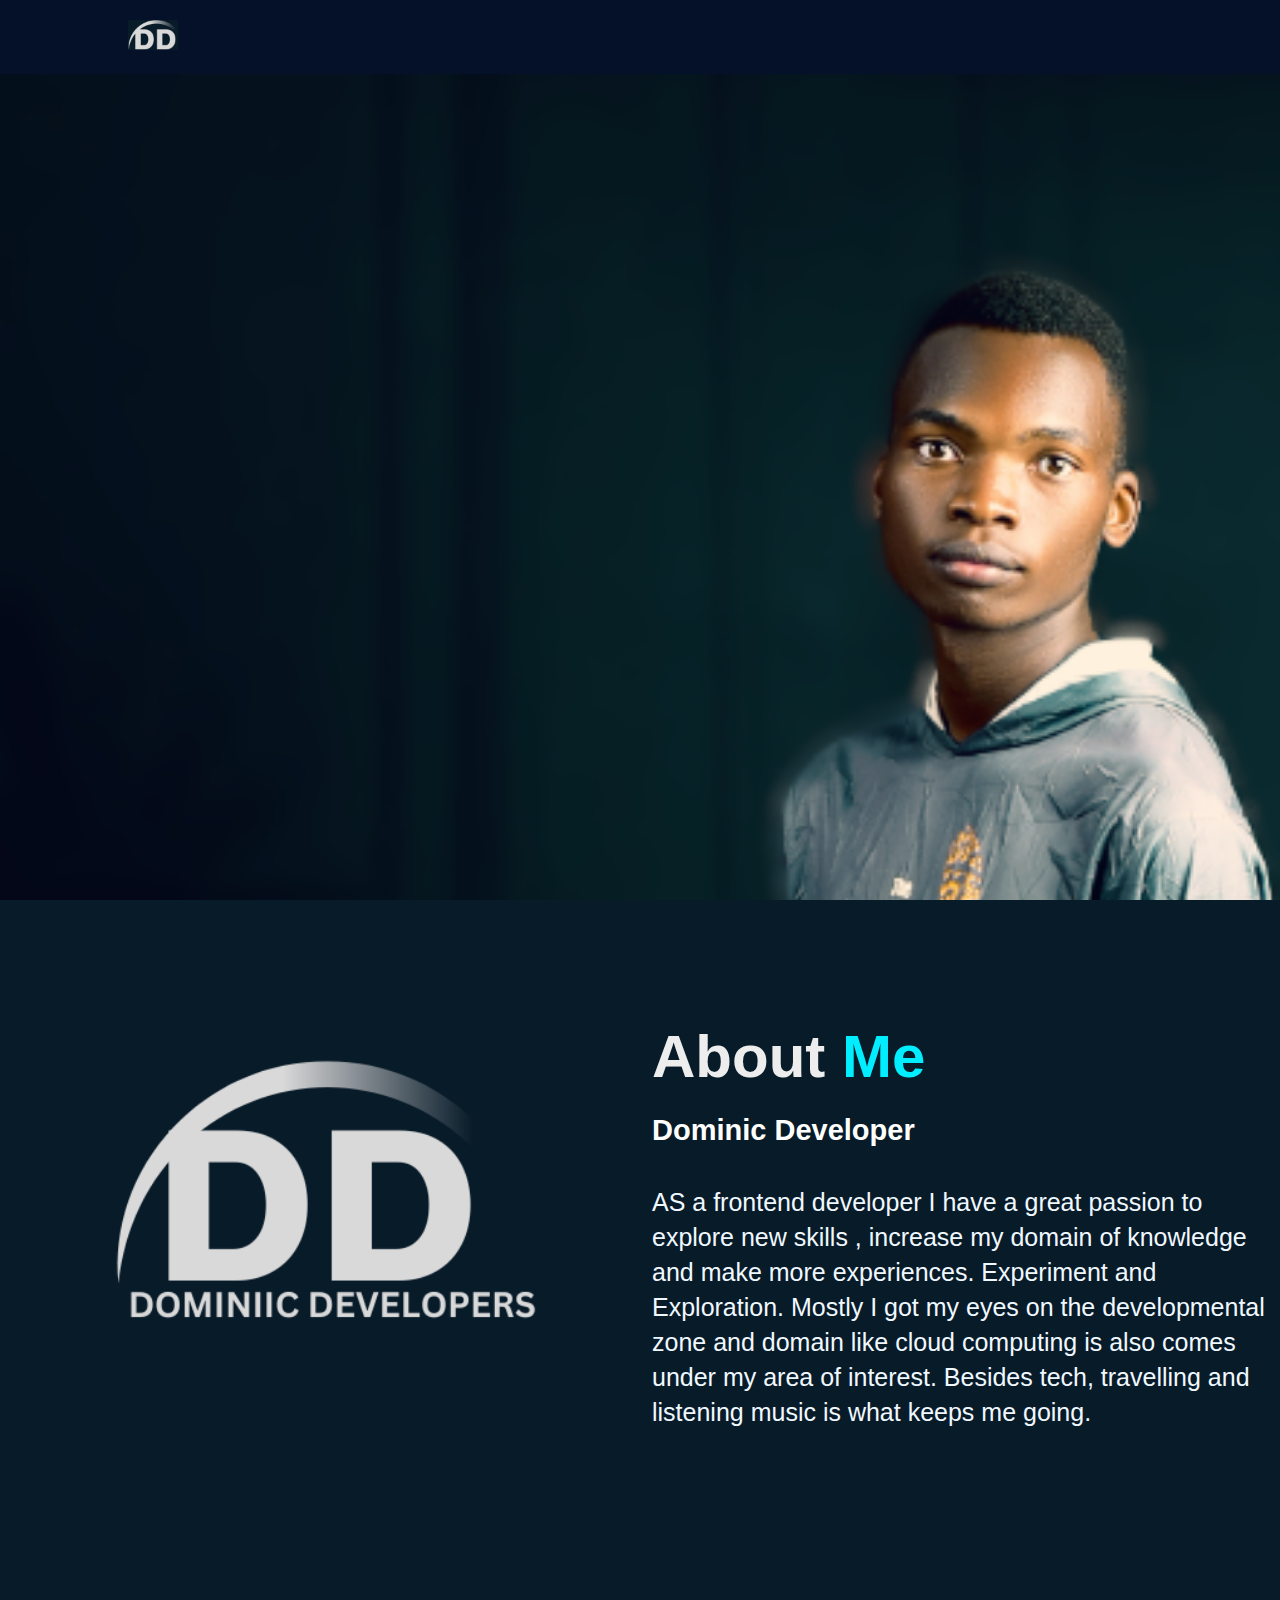
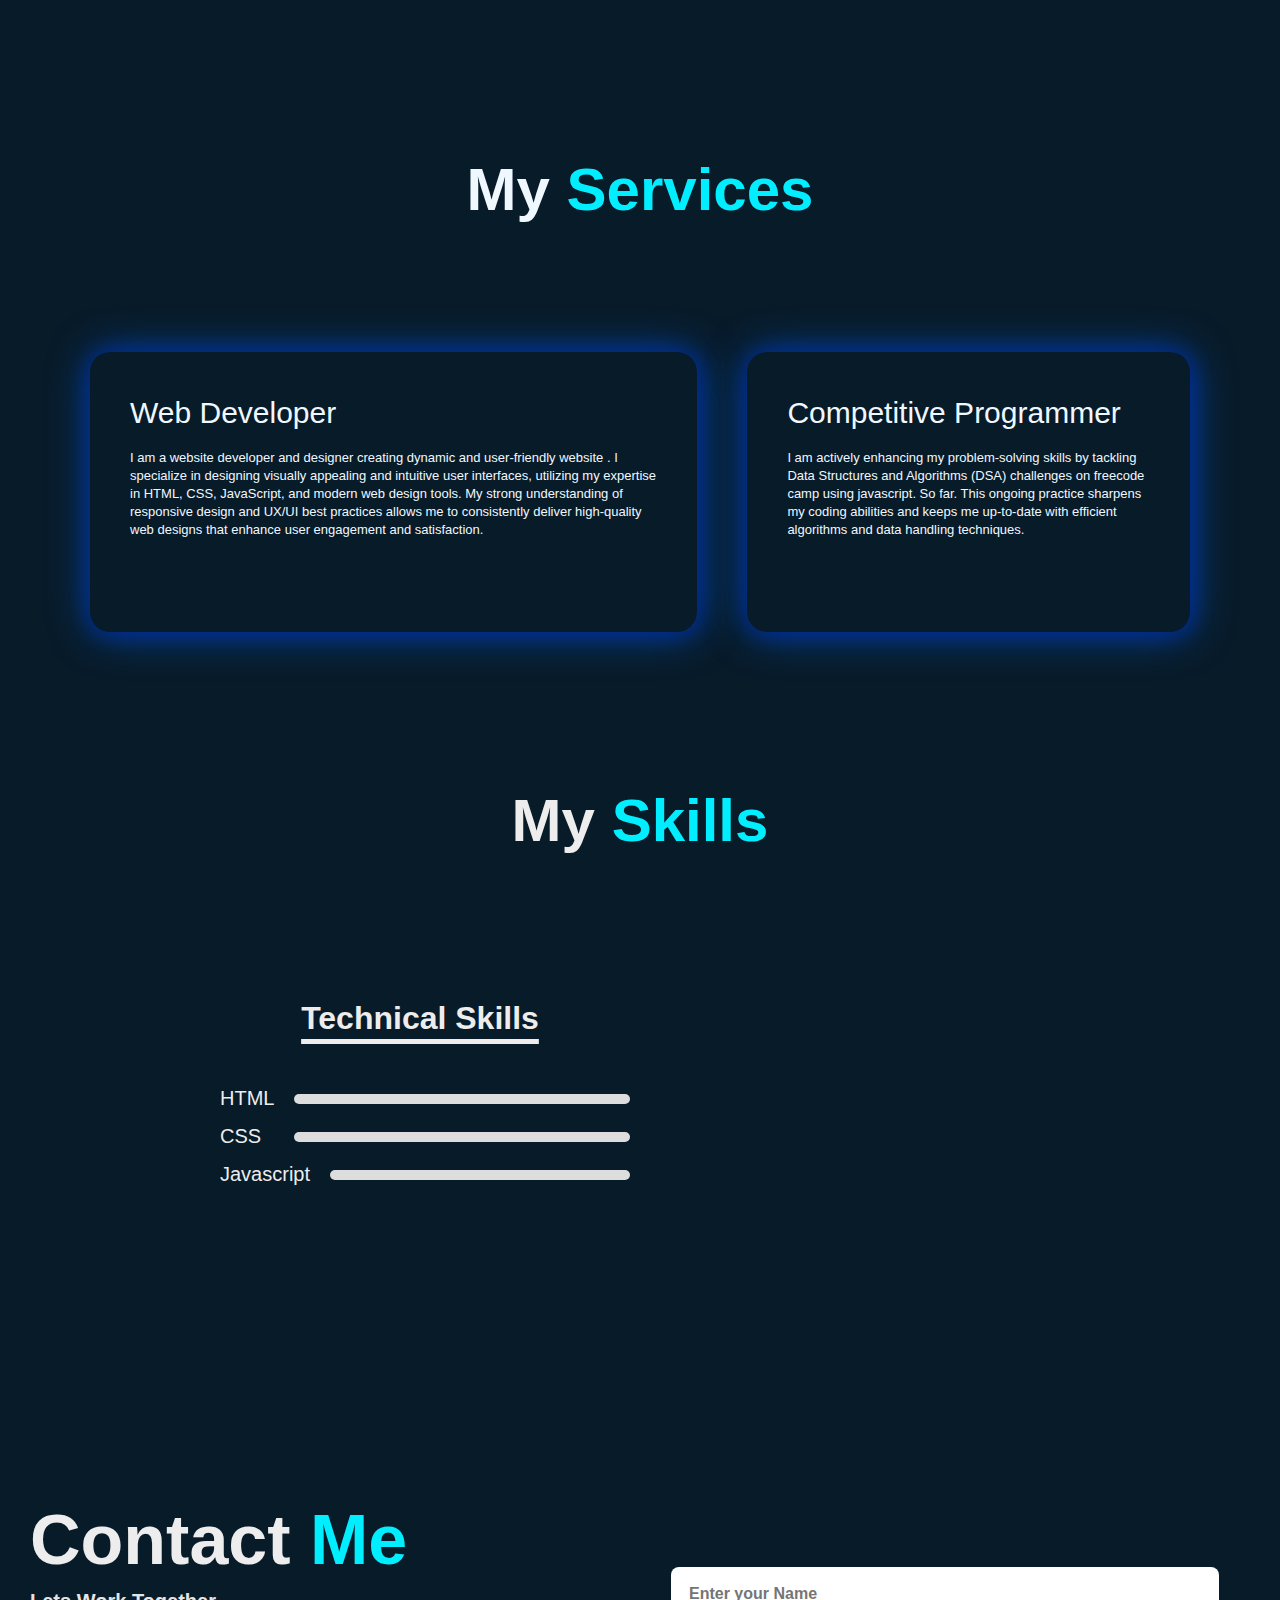
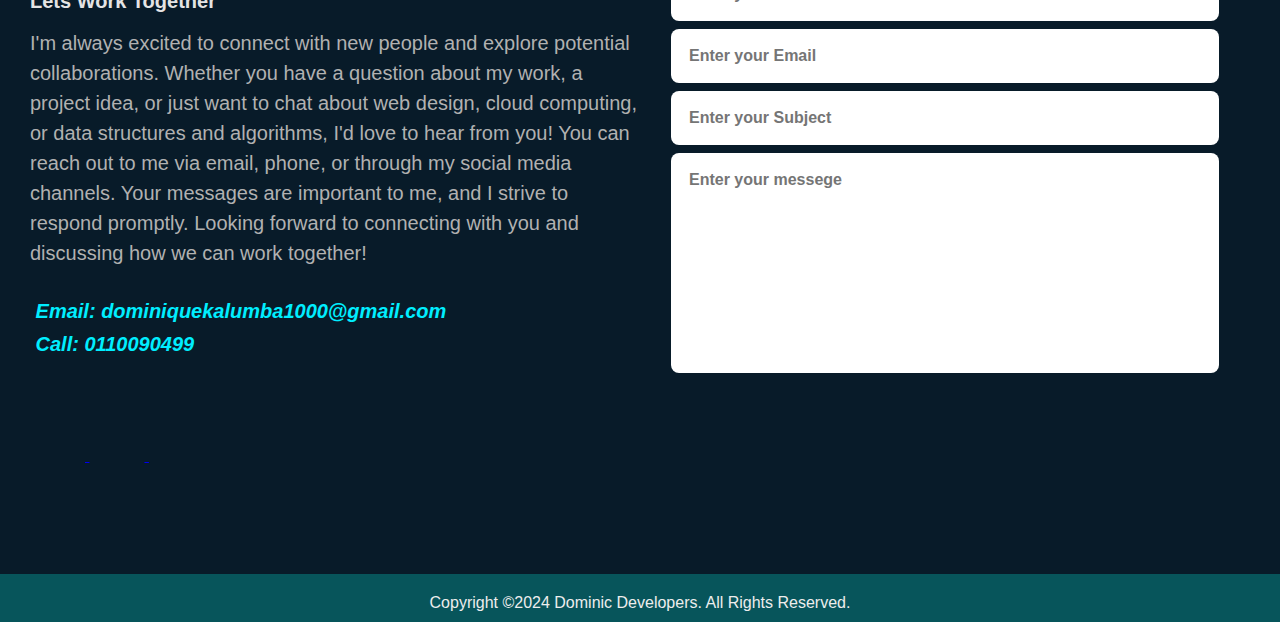
==== commit 227c6089: "updating the footer" ====
--- a/index.html
+++ b/index.html
@@ -34,12 +34,12 @@
                 </p>
             <div class="home-sci">
                 
-                <a href="https://web.facebook.com/profile.php?id=61552844376816" style="--i:6"><i href="#" class="fa fa-facebook"></i> </a>
-                <a href="https://www.instagram.com/dominic94772/" style="--i:7"><i href="#" class="fa fa-instagram"></i> </a>
-                <a href="https://www.linkedin.com/in/dominic-kalumba-1a63a830b/" style="--i:8"><i href="#" class="fa fa-linkedin"> </i></a>
-                <a href="https://x.com/dominic94966061" style="--i:10"><i href="#" class="fa fa-twitter"></i> </a>
+                <a href="https://web.facebook.com/profile.php?id=61552844376816" target="_blank" style="--i:6"><i href="#" class="fa fa-facebook"></i> </a>
+                <a href="https://www.instagram.com/dominic94772/" target="_blank" style="--i:7"><i href="#" class="fa fa-instagram"></i> </a>
+                <a href="https://www.linkedin.com/in/dominic-kalumba-1a63a830b/" target="_blank" style="--i:8"><i href="#" class="fa fa-linkedin"> </i></a>
+                <a href="https://x.com/dominic94966061" target="_blank" style="--i:10"><i href="#" class="fa fa-twitter"></i> </a>
             </div>
-            <a href="https://github.com/DOMINICKALUMBA" class="btn-box">GITHUB</a>
+            <a href="https://github.com/DOMINICKALUMBA" target="_blank" class="btn-box">GITHUB</a>
         </div>  
     <span class="home-imgHover"></span>    
     </section>
@@ -53,7 +53,7 @@
             <p>
             AS a frontend developer I have a great passion to explore new skills , increase my domain of knowledge and make more experiences. Experiment and Exploration. Mostly I got my eyes on the developmental zone and domain like cloud computing is also comes under my area of interest. Besides tech, travelling  and listening music is what keeps me going.
             </p>
-            <a href="tiktok.com/@dominic_developers" class="btn-box">Welcome To My TikTok</a>
+            <a href="https://medium.com/@dominiquekalumba1000" target="_blank" class="btn-box">Click to visit medium</a>
         </div>
     </section>
     <section class="services">
@@ -132,10 +132,10 @@
             </div>
             <div class="contact-icons">
                 
-                    <a href="https://web.facebook.com/profile.php?id=61552844376816" style="--i:6"><i href="#" class="fa fa-facebook"></i> </a>
-                    <a href="https://www.instagram.com/dominic94772/" style="--i:7"><i href="#" class="fa fa-instagram"></i> </a>
-                    <a href="https://www.linkedin.com/in/dominic-kalumba-1a63a830b/" style="--i:8"><i href="#" class="fa fa-linkedin"> </i></a>
-                    <a href="https://x.com/dominic94966061" style="--i:10"><i href="#" class="fa fa-twitter"></i> </a>
+                    <a href="https://web.facebook.com/profile.php?id=61552844376816" target="_blank" style="--i:6"><i href="#" class="fa fa-facebook"></i> </a>
+                    <a href="https://www.instagram.com/dominic94772/" target="_blank" style="--i:7"><i href="#" class="fa fa-instagram"></i> </a>
+                    <a href="https://www.linkedin.com/in/dominic-kalumba-1a63a830b/" target="_blank" style="--i:8"><i href="#" class="fa fa-linkedin"> </i></a>
+                    <a href="https://x.com/dominic94966061" target="_blank" style="--i:10"><i href="#" class="fa fa-twitter"></i> </a>
                 </div>
         </div>
         <div class="contact-form">
@@ -149,7 +149,7 @@
         </div>
     </section>
     <div class="last-text">
-        <p>copyright @ 2024- Dominic Developer</p>
+        <p>Copyright ©2024 Dominic Developers. All Rights Reserved.</p>
     </div>
   
 </div>
--- a/styles.css
+++ b/styles.css
@@ -639,10 +639,9 @@
        
     }*/
 
-    
 
     .navbar a {
-        font-size: 20px;
+        font-size: 11px;
         margin-left: 20px;
     }
 
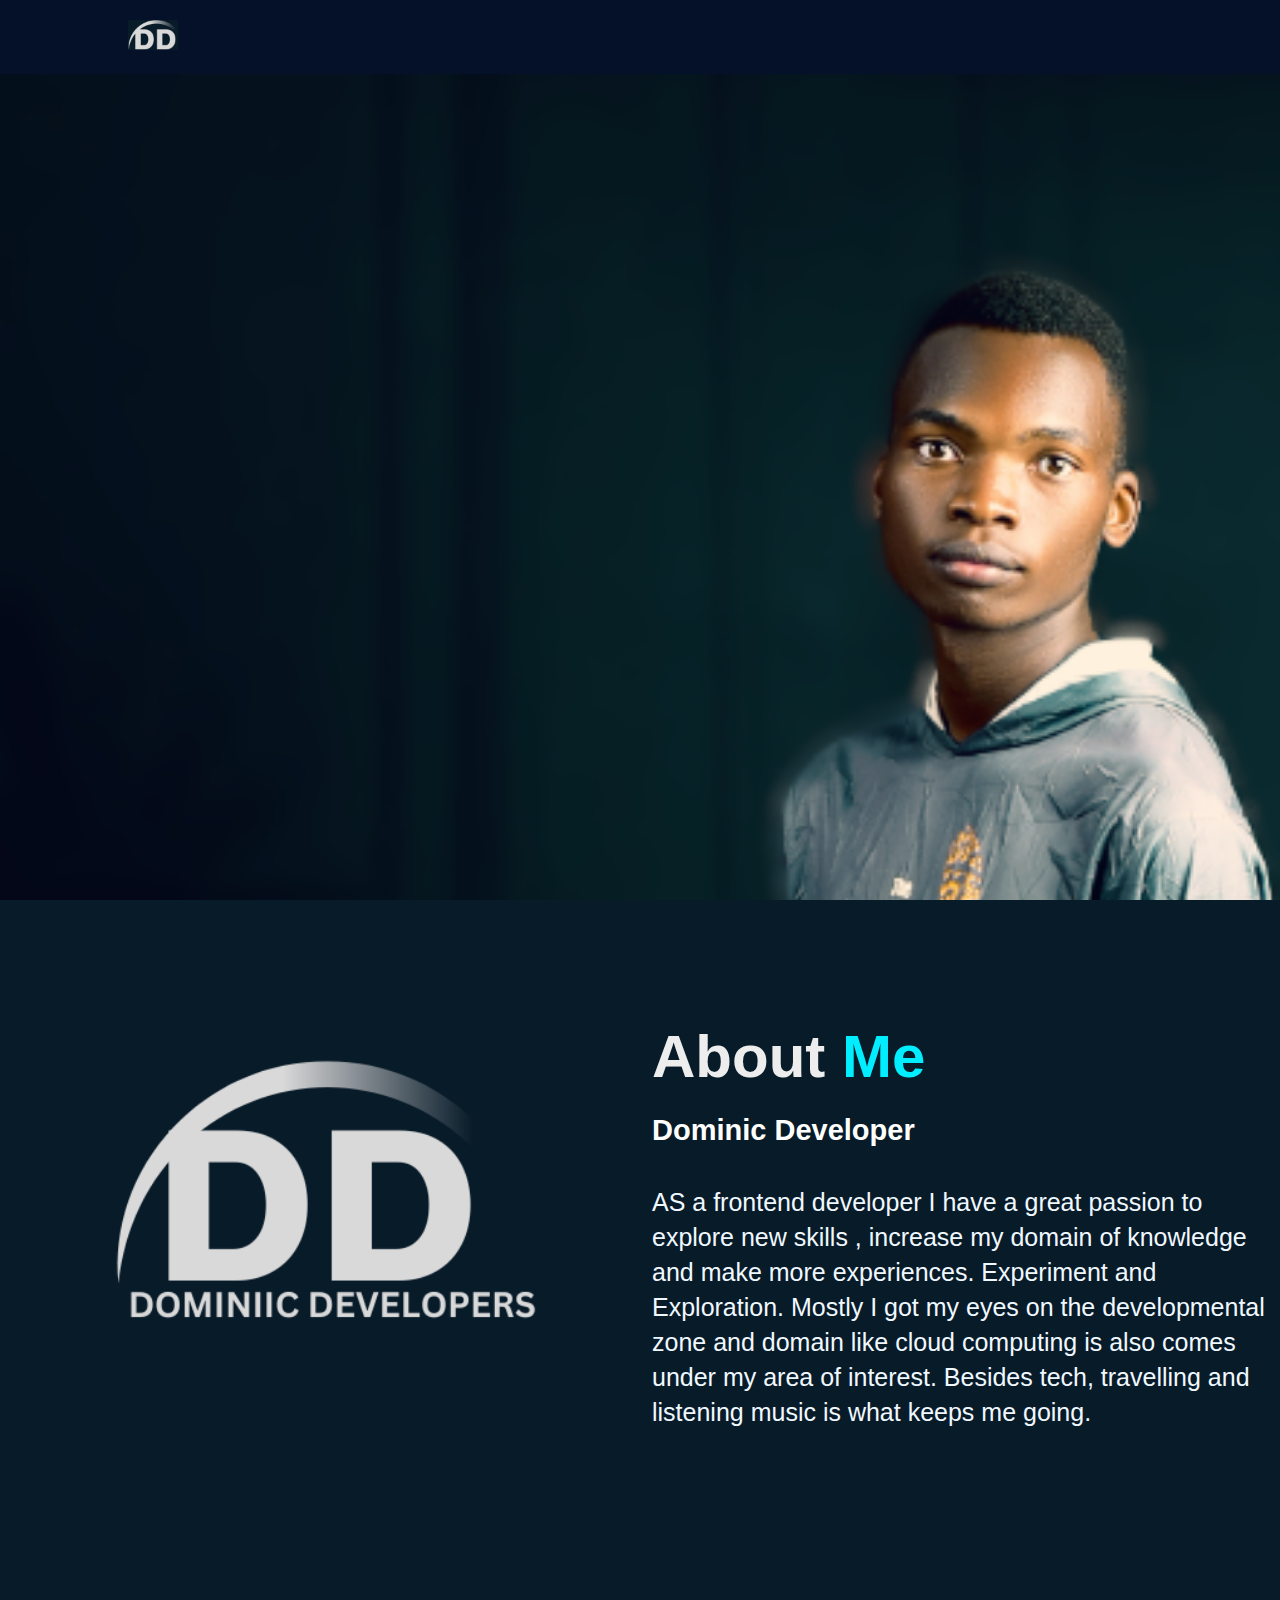
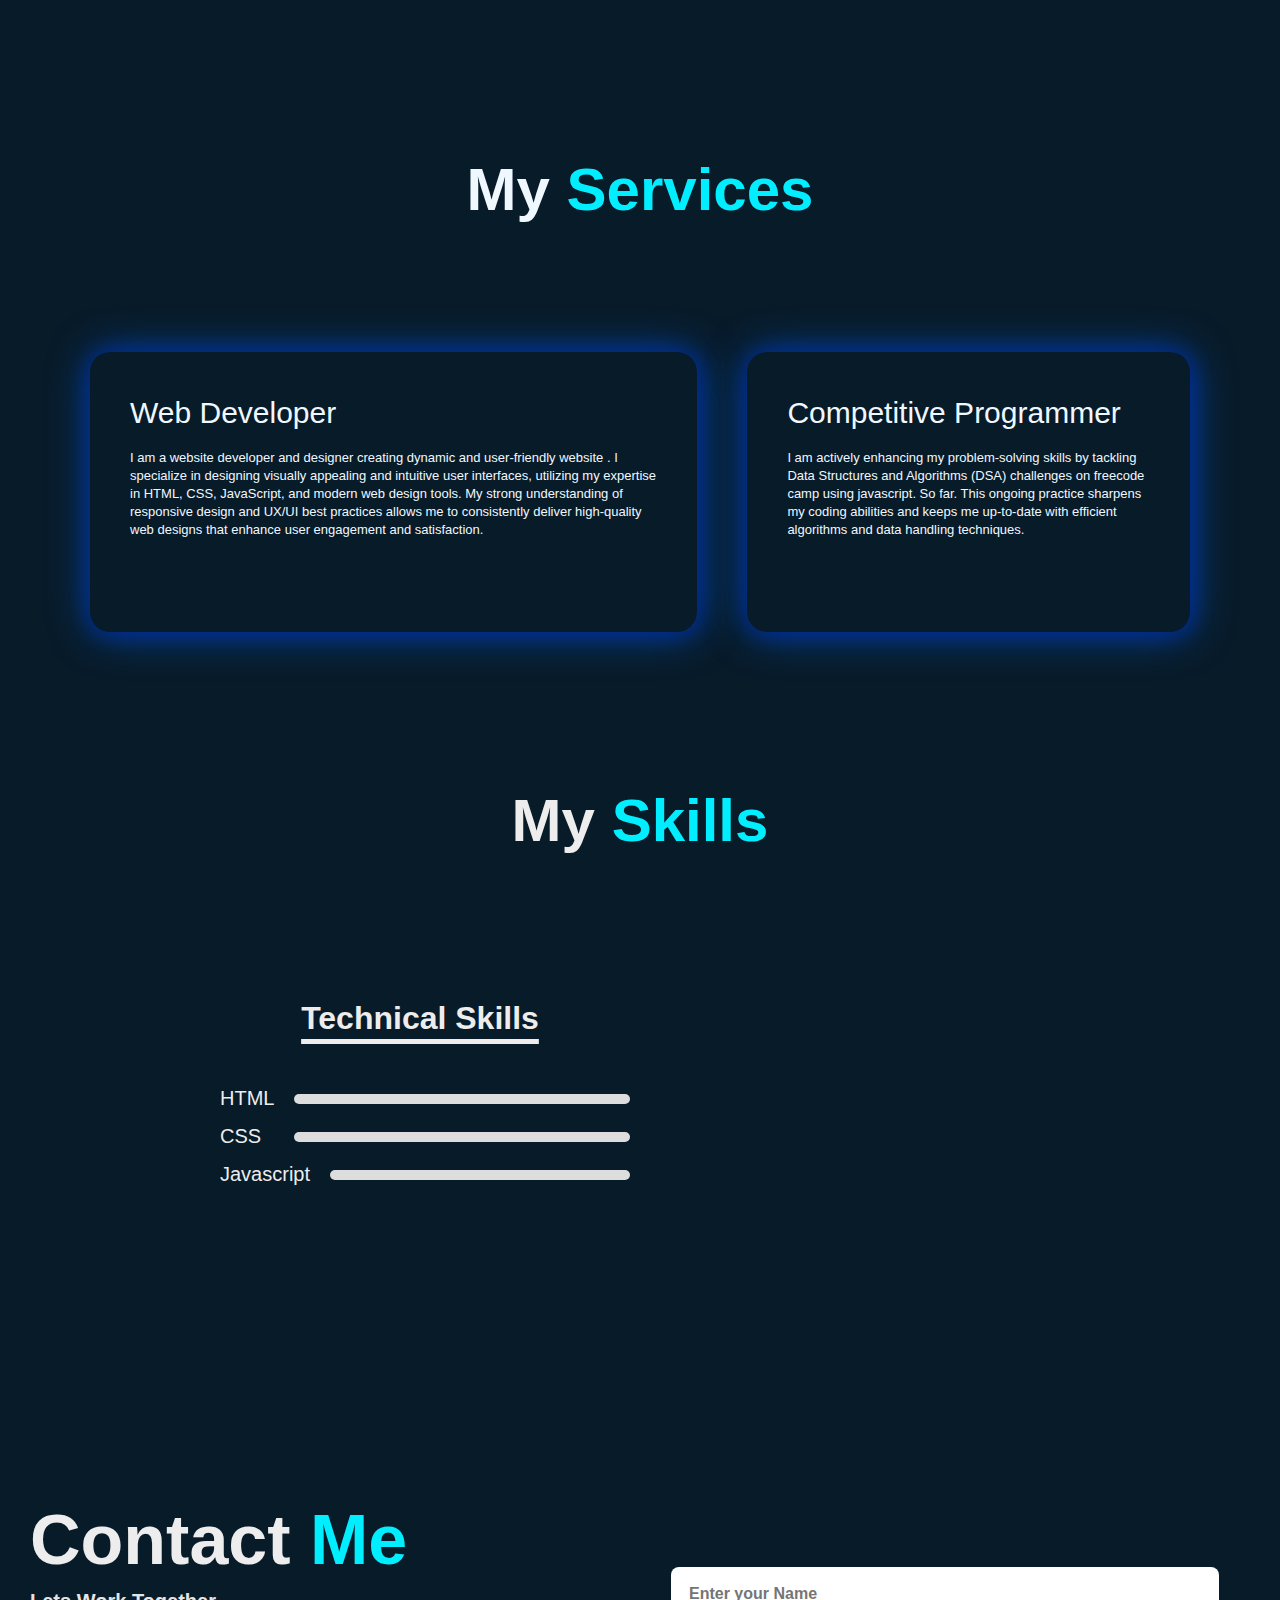
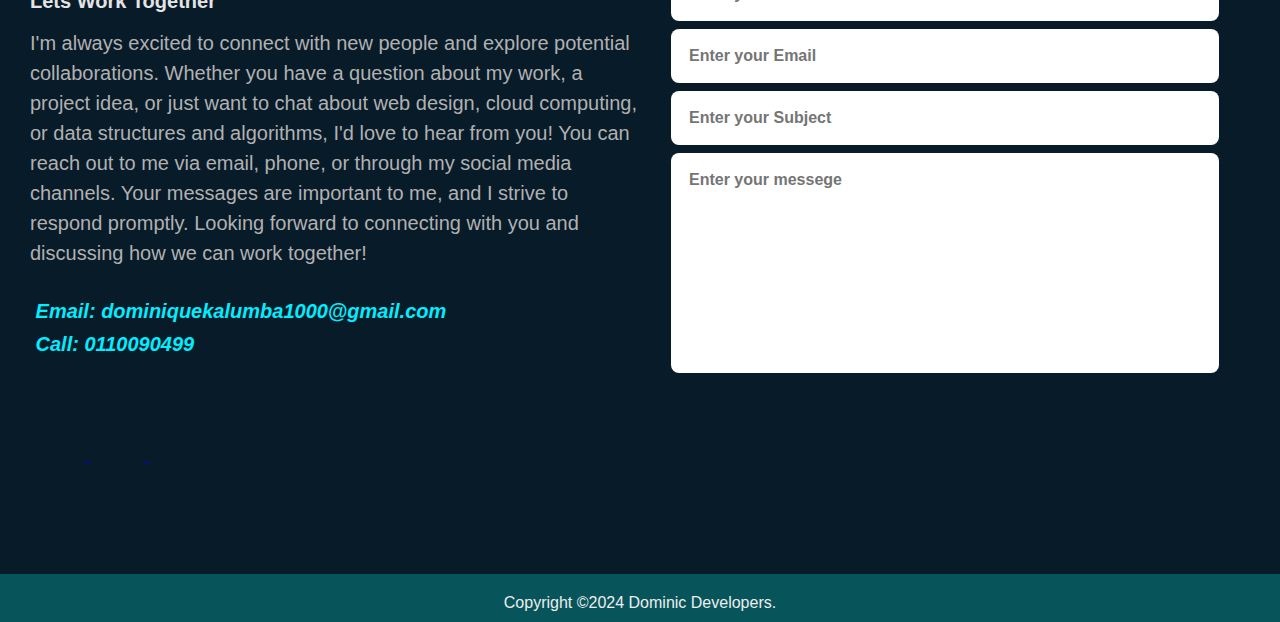
==== commit a82f0e0e: "making the navbarappeling on mobile user" ====
--- a/index.html
+++ b/index.html
@@ -149,7 +149,7 @@
         </div>
     </section>
     <div class="last-text">
-        <p>Copyright ©2024 Dominic Developers. All Rights Reserved.</p>
+        <p>Copyright ©2024 Dominic Developers.</p>
     </div>
   
 </div>
--- a/styles.css
+++ b/styles.css
@@ -641,7 +641,7 @@
 
 
     .navbar a {
-        font-size: 11px;
+        font-size: 10px;
         margin-left: 20px;
     }
 
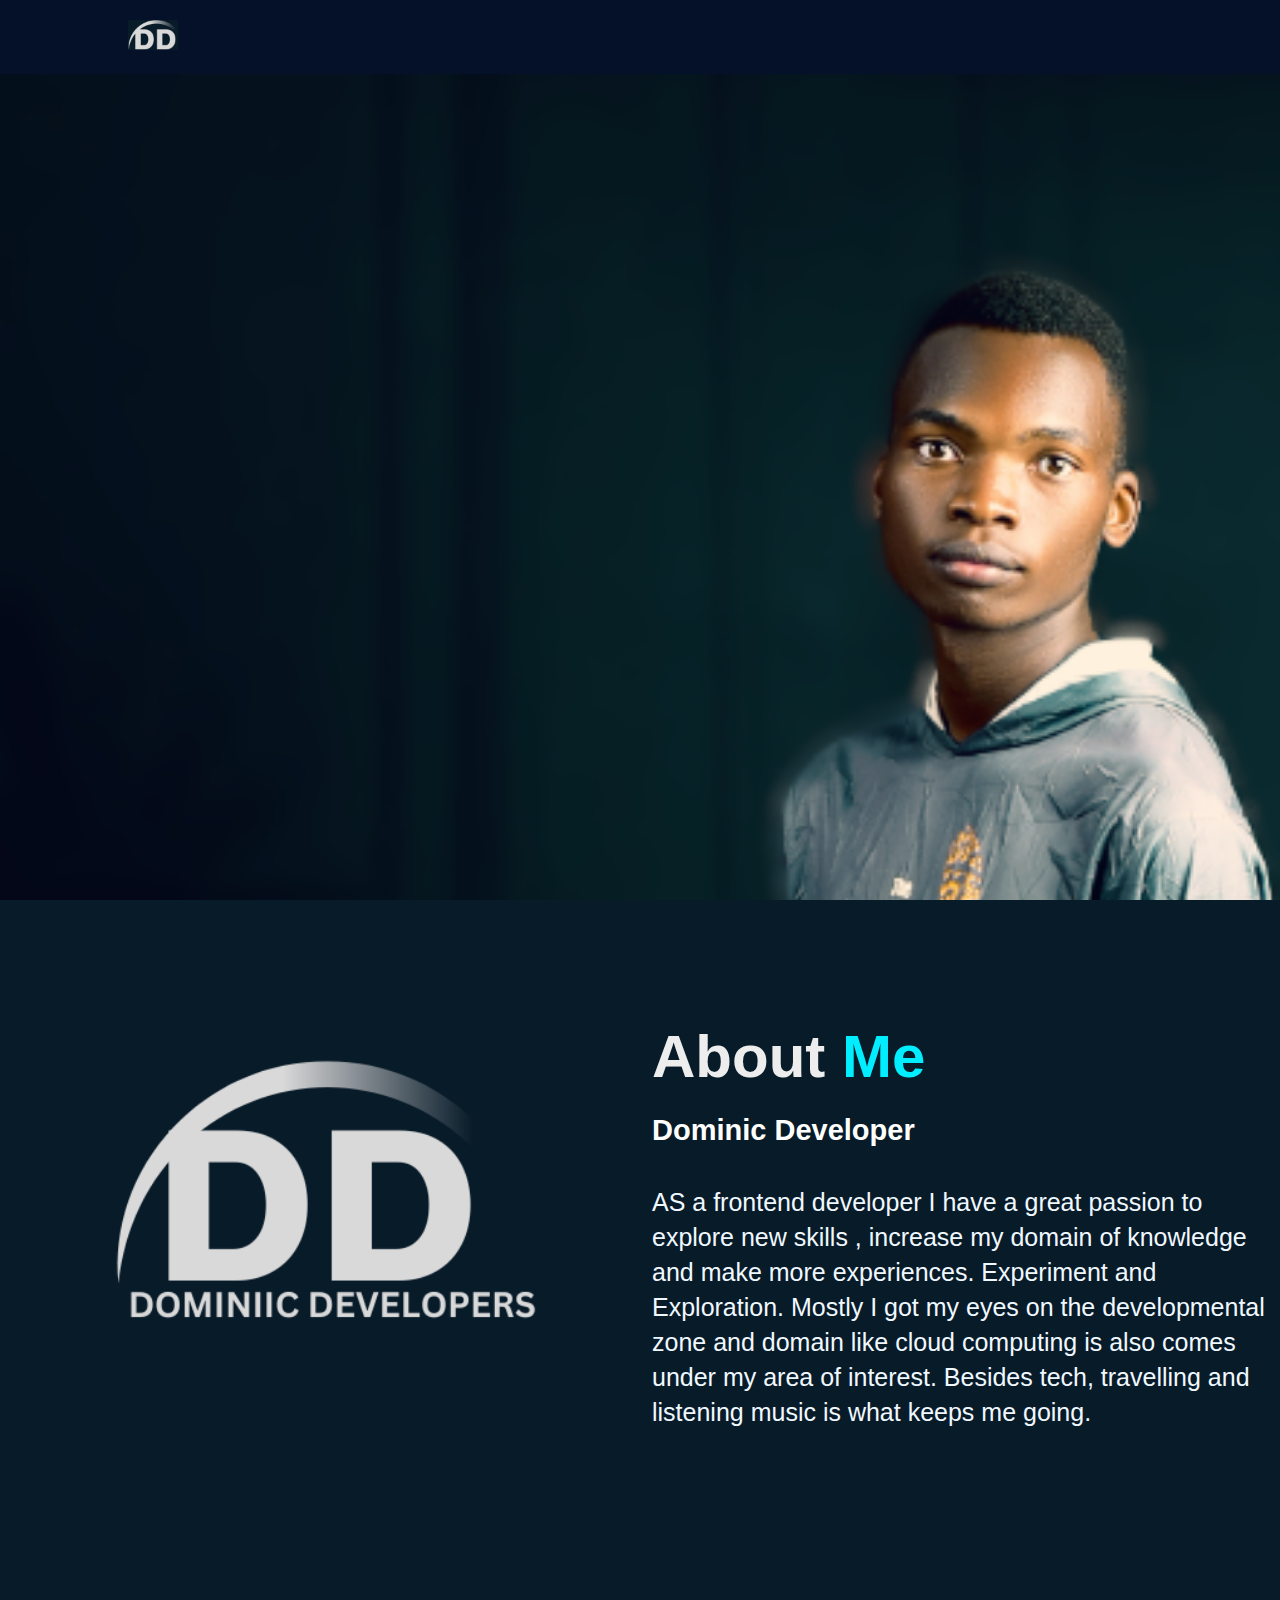
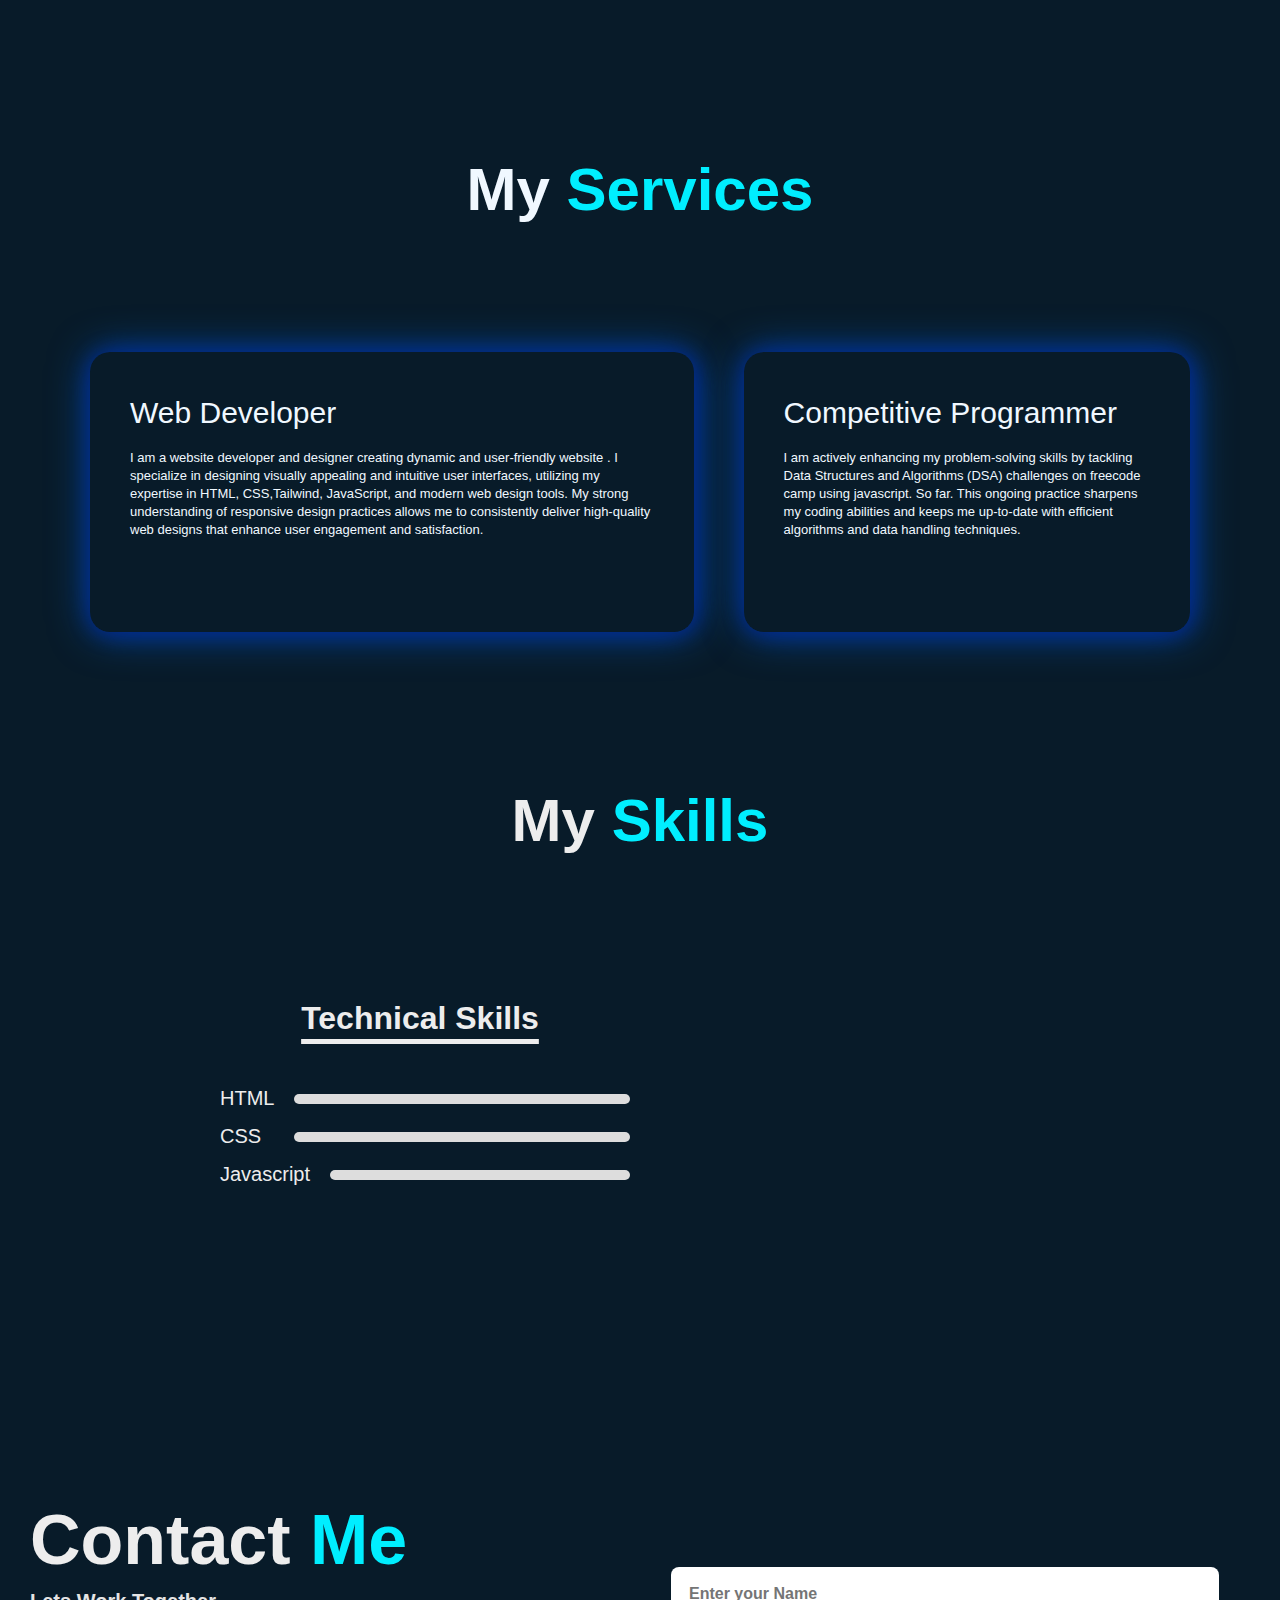
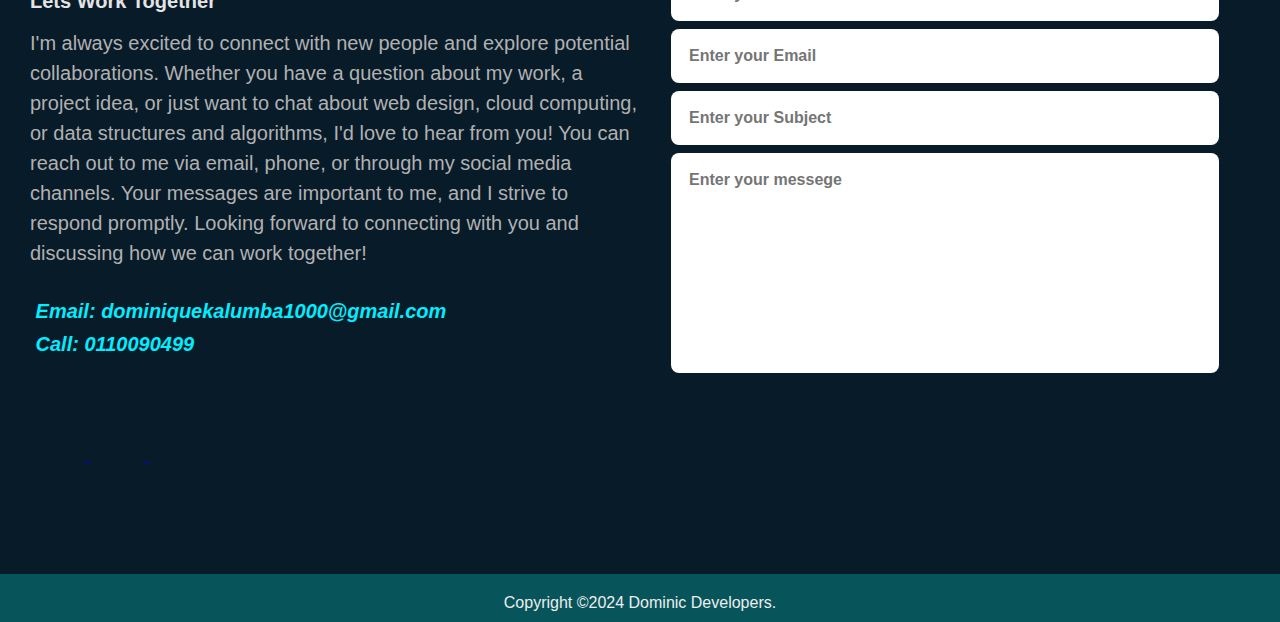
==== commit 662be411: "making changes on my paragraphs content" ====
--- a/index.html
+++ b/index.html
@@ -64,8 +64,8 @@
                     <div>
                         <i class='bx bx-code' style='color:#00eeff' ></i>
                         <h2>Web Developer</h2>
-                        <p>I am a website developer and designer creating dynamic and user-friendly website . I specialize in designing visually appealing and intuitive user interfaces, utilizing my expertise in HTML, CSS, JavaScript, and modern web design tools. My strong understanding of responsive design and UX/UI best practices allows me to consistently deliver high-quality web designs that enhance user engagement and satisfaction.</p>
-                        <a href="#" class="read">Read More</a>
+                        <p>I am a website developer and designer creating dynamic and user-friendly website . I specialize in designing visually appealing and intuitive user interfaces, utilizing my expertise in HTML, CSS,Tailwind, JavaScript, and modern web design tools. My strong understanding of responsive design practices allows me to consistently deliver high-quality web designs that enhance user engagement and satisfaction.</p>
+                        <a href="https://www.freecodecamp.org/certification/Dominickalumba/responsive-web-design" class="read">Read More</a>
                     </div>
                   
                     <div>
--- a/styles.css
+++ b/styles.css
@@ -718,7 +718,7 @@
 
     .contact-text h2 {
         font-size: 30px;
-        text-align: left;
+        /*text-align: left;*/
     }
 
     .contact-text h4,
@@ -757,6 +757,10 @@
         margin: 20px 10px 20px 0;
     }
 
+    .heading1 {
+        text-align: left;
+    }
+
     .main-text h2 {
         font-size: 40px;
     }
